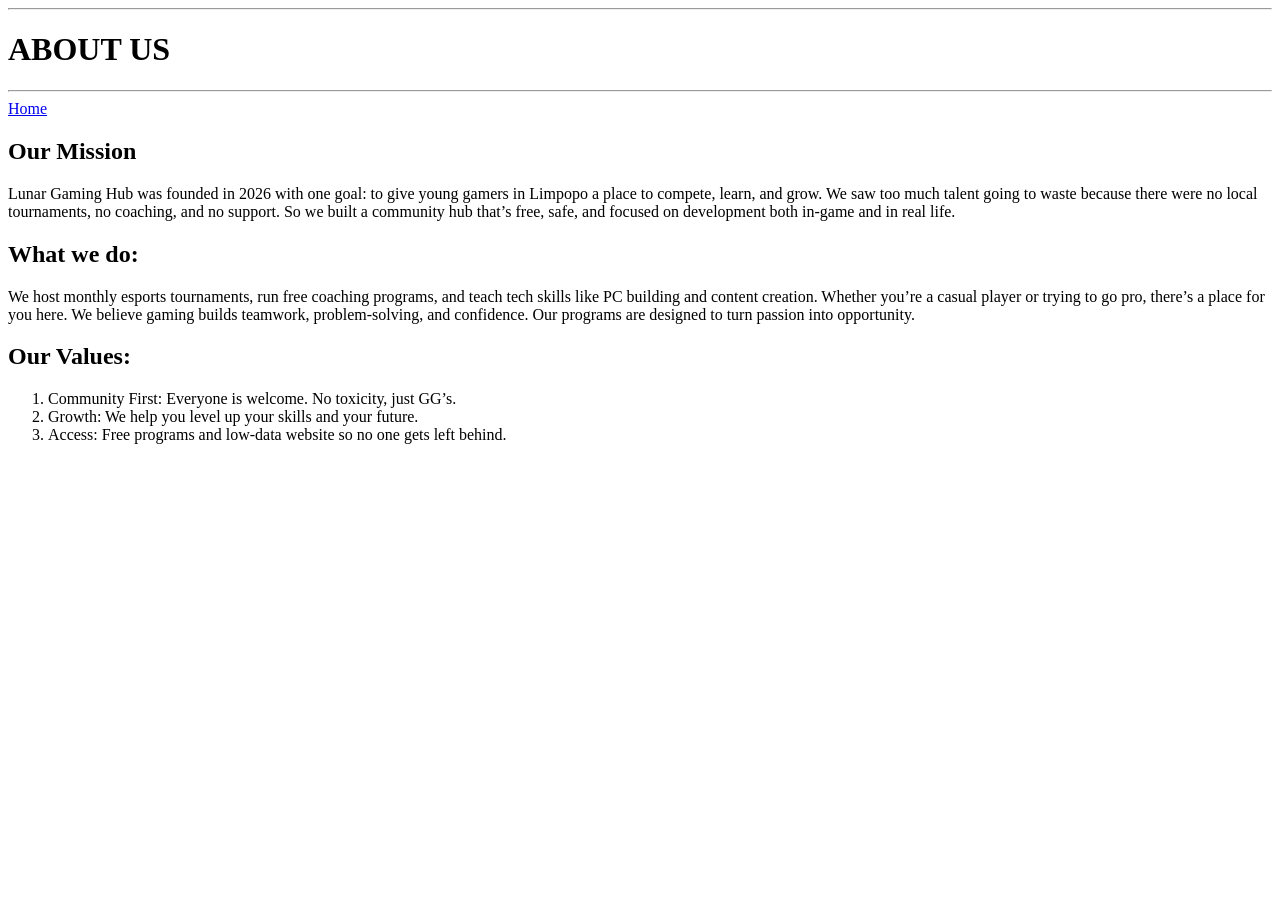
==== about.html @ e4ffea7c "first commit" ====
<!DOCTYPE html>
<html lang="en">
<head>
    <meta charset="UTF-8">
    <meta name="viewport" content="width=device-width, initial-scale=1.0">
    <title>Document</title>
</head>
<body>
    <hr>
    <h1>ABOUT US</h1>
    <hr>
    <nav>
         <a href="index.html">Home </a>
    </nav>
    <h2>Our Mission</h2>
    <P>
        Lunar Gaming Hub was founded in 2026 with one goal: 
        to give young gamers in Limpopo a place to compete, learn, and grow. 
        We saw too much talent going to waste because there were no local tournaments, 
        no coaching, and no support. So we built a community hub that’s free, safe, 
        and focused on development both in-game and in real life.
    </P>

    <h2>What we do:</h2>

    <p>
        We host monthly esports tournaments, run free coaching programs, 
        and teach tech skills like PC building and content creation.
        Whether you’re a casual player or trying to go pro, there’s a place for you here.
       We believe gaming builds teamwork, problem-solving, and confidence.
       Our programs are designed to turn passion into opportunity.
    </p>

    <h2>Our Values:</h2>
    <ol>
        <li>Community First: Everyone is welcome. No toxicity, just GG’s.</li>
        <li>Growth: We help you level up your skills and your future.</li>
        <li>Access: Free programs and low-data website so no one gets left behind.</li>
    </ol>
</body>
</html>
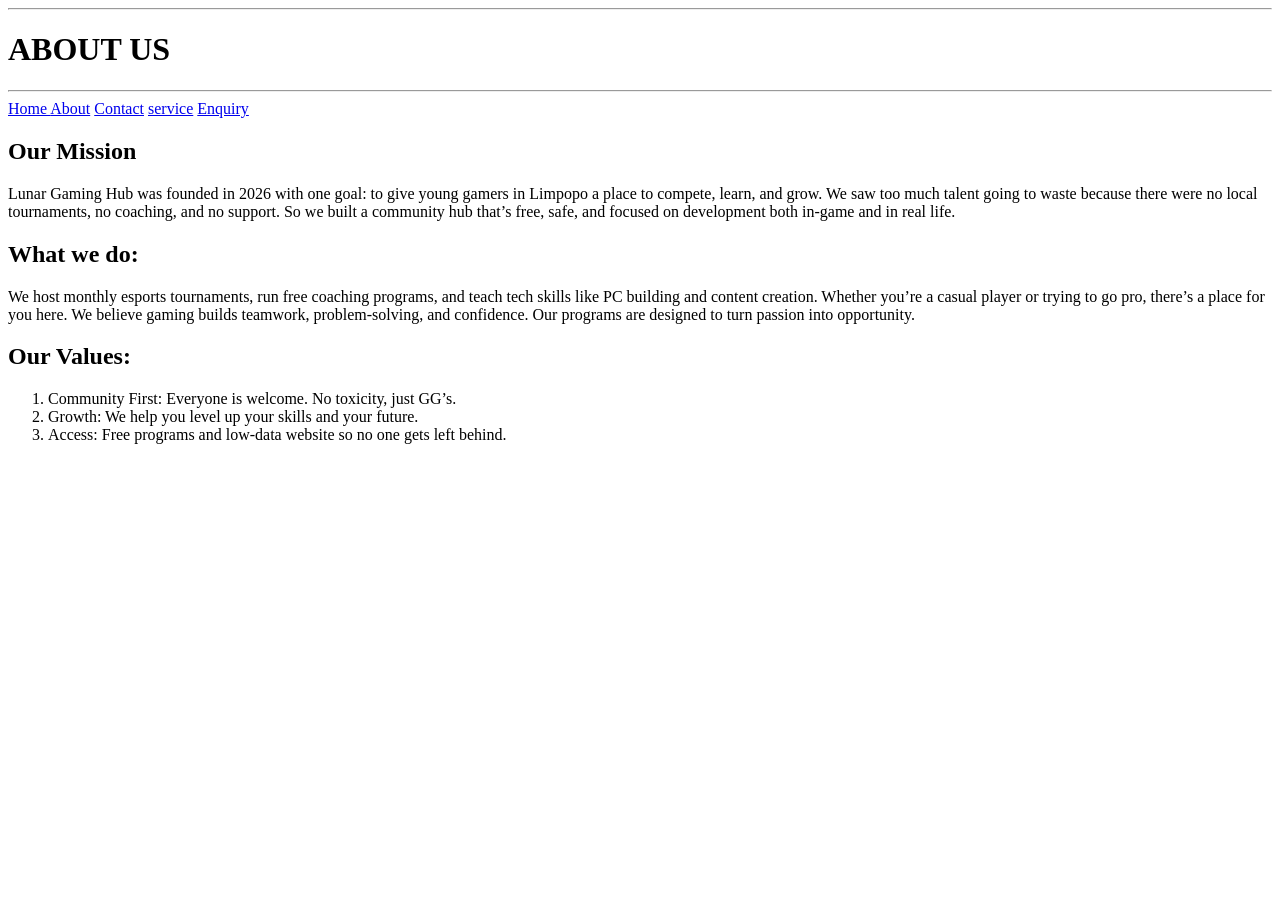
==== commit b97fbf6c: "edited navigation" ====
--- a/about.html
+++ b/about.html
@@ -10,8 +10,15 @@
     <h1>ABOUT US</h1>
     <hr>
     <nav>
-         <a href="index.html">Home </a>
+        <nav>
+        <a href="index.html">Home </a>
+        <a href="about.html">About</a>
+        <a href="contact.html">Contact</a>
+        <a href="service.html">service</a>
+        <a href="enquiry.html">Enquiry</a>
     </nav>
+
+   
     <h2>Our Mission</h2>
     <P>
         Lunar Gaming Hub was founded in 2026 with one goal: 
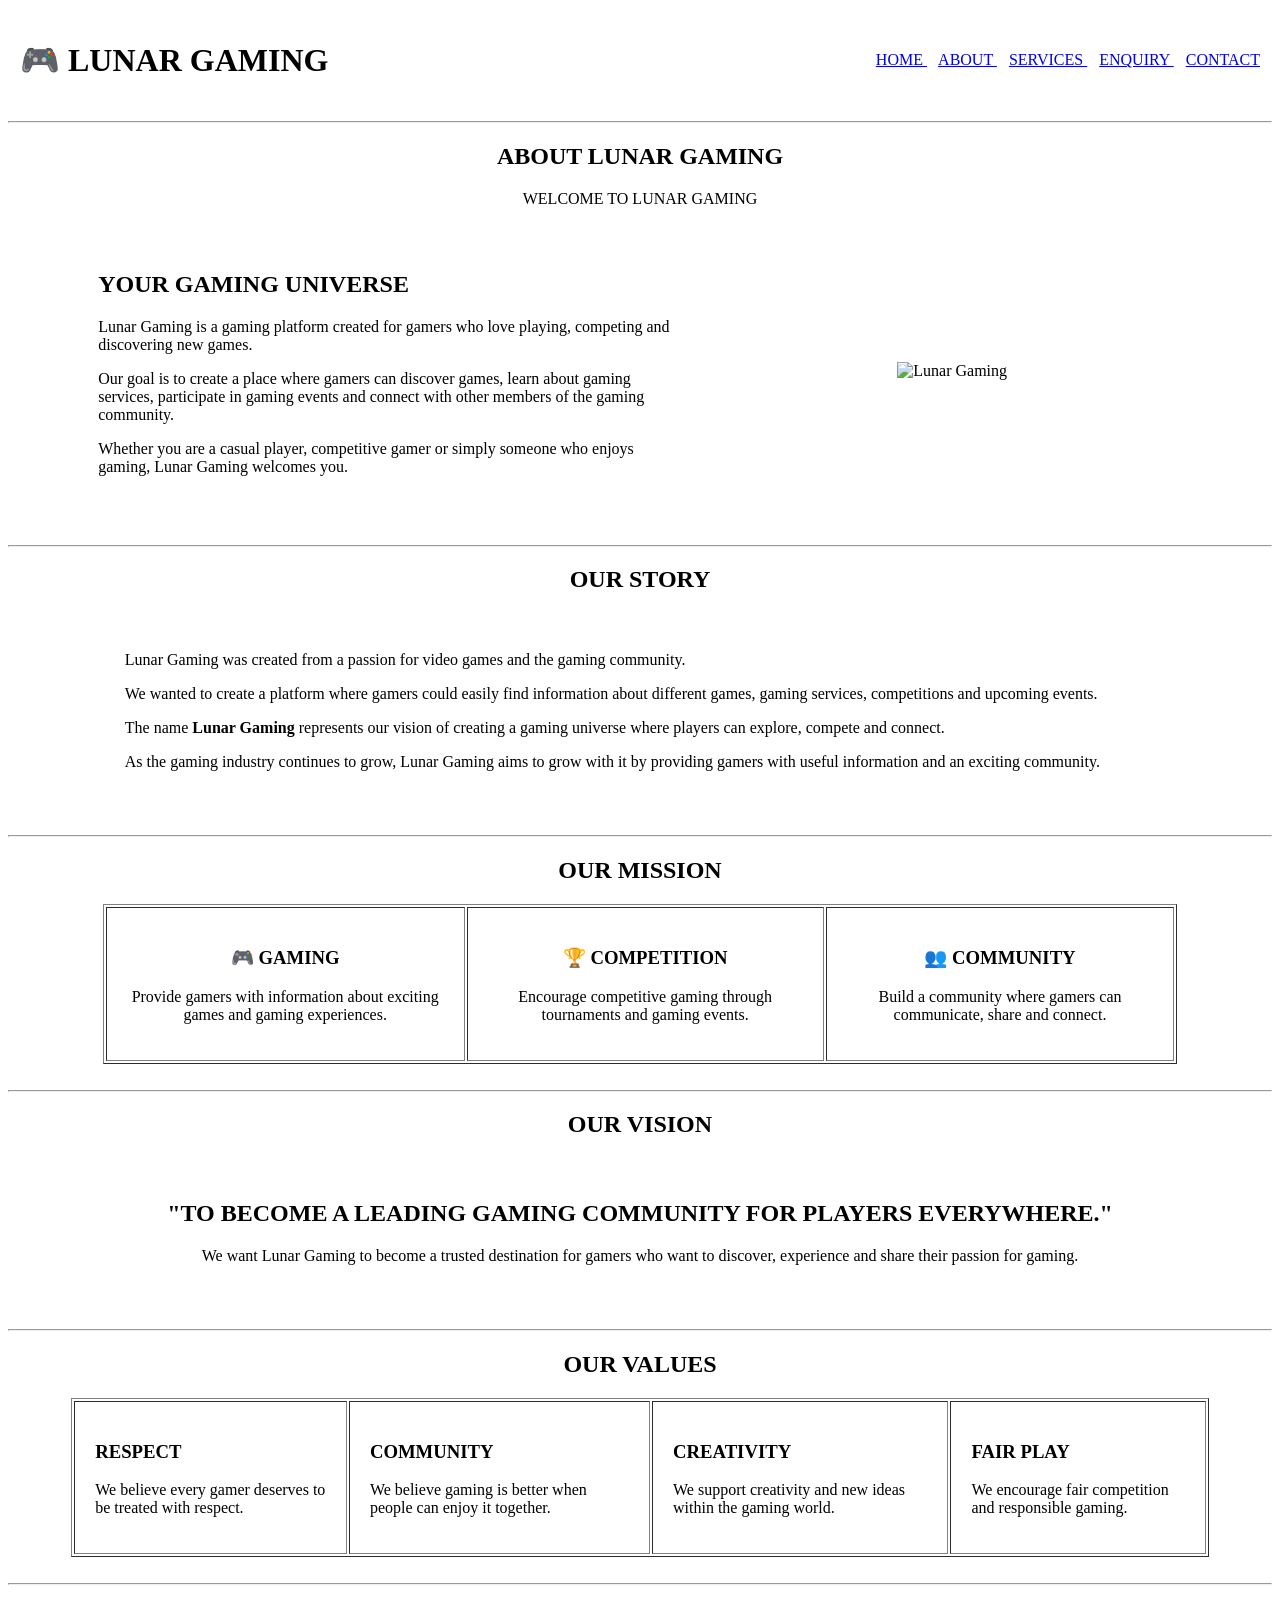
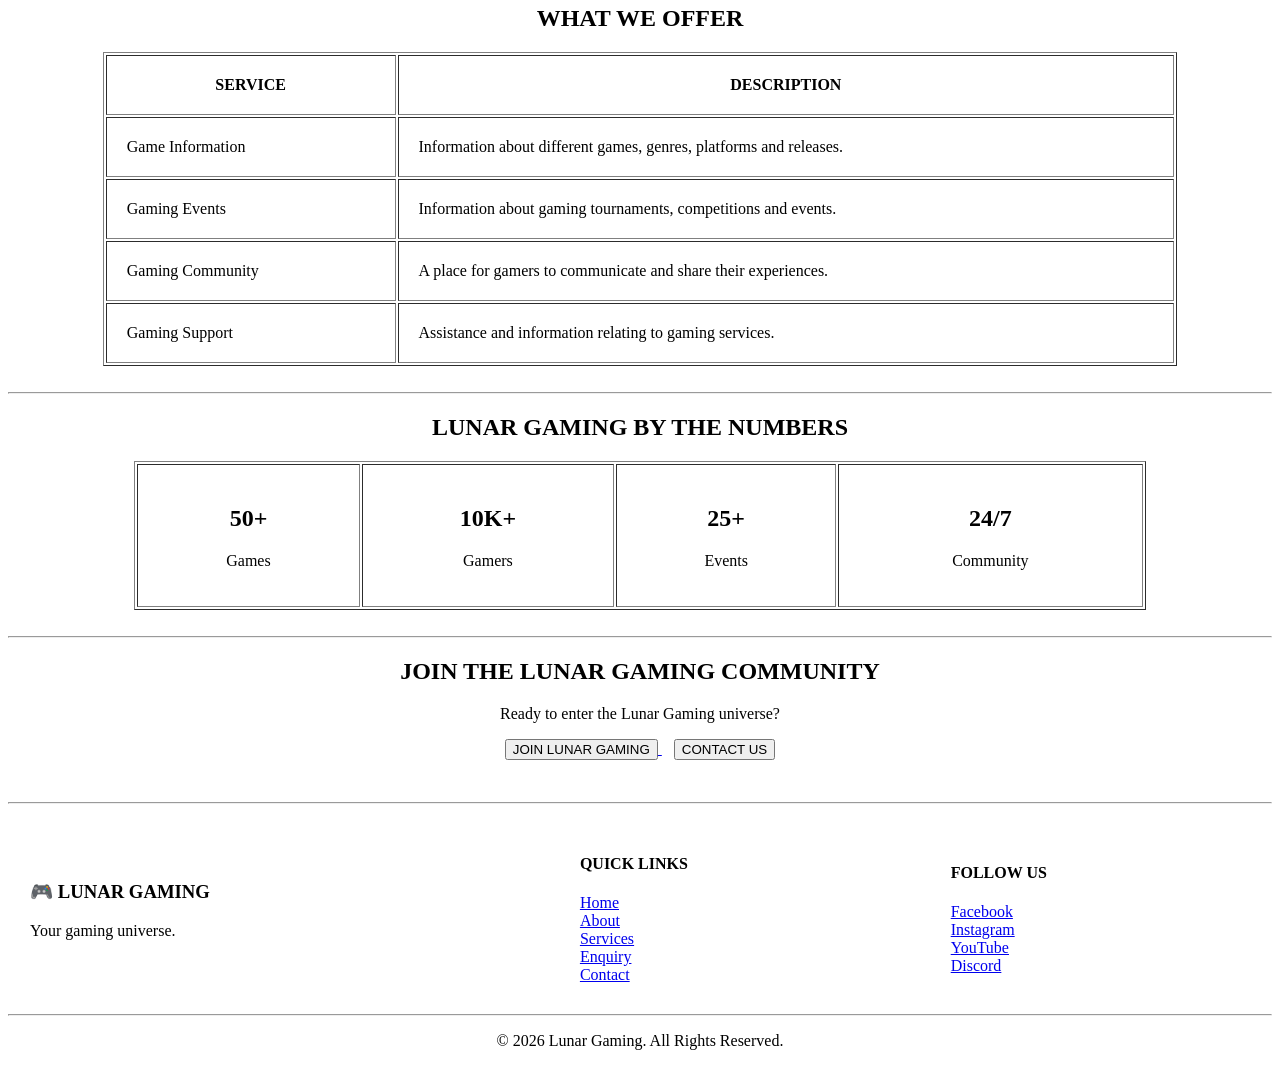
==== commit a661ac4f: "commit" ====
--- a/about.html
+++ b/about.html
@@ -1,48 +1,808 @@
 <!DOCTYPE html>
 <html lang="en">
+
 <head>
+
     <meta charset="UTF-8">
-    <meta name="viewport" content="width=device-width, initial-scale=1.0">
-    <title>Document</title>
+
+    <meta name="viewport"
+          content="width=device-width, initial-scale=1.0">
+
+    <title>Lunar Gaming | About Us</title>
+
 </head>
+
+
 <body>
+
+
+<!-- ================= HEADER ================= -->
+
+<header>
+
+    <table width="100%" cellpadding="10">
+
+        <tr>
+
+            <td width="30%">
+
+                <h1>
+                    🎮 LUNAR GAMING
+                </h1>
+
+            </td>
+
+
+            <td align="right">
+
+                <nav>
+
+                    <a href="index.html">
+                        HOME
+                    </a>
+
+                    &nbsp;&nbsp;
+
+                    <a href="about.html">
+                        ABOUT
+                    </a>
+
+                    &nbsp;&nbsp;
+
+                    <a href="services.html">
+                        SERVICES
+                    </a>
+
+                    &nbsp;&nbsp;
+
+                    <a href="enquiry.html">
+                        ENQUIRY
+                    </a>
+
+                    &nbsp;&nbsp;
+
+                    <a href="contact.html">
+                        CONTACT
+                    </a>
+
+                </nav>
+
+            </td>
+
+        </tr>
+
+    </table>
+
     <hr>
-    <h1>ABOUT US</h1>
+
+</header>
+
+
+
+<!-- ================= MAIN CONTENT ================= -->
+
+<main>
+
+
+    <!-- ================= INTRODUCTION ================= -->
+
+    <section>
+
+        <h2 align="center">
+            ABOUT LUNAR GAMING
+        </h2>
+
+        <p align="center">
+
+            WELCOME TO LUNAR GAMING
+
+        </p>
+
+
+        <table
+            width="90%"
+            align="center"
+            cellpadding="25">
+
+            <tr>
+
+                <td width="55%">
+
+                    <h2>
+                        YOUR GAMING UNIVERSE
+                    </h2>
+
+                    <p>
+
+                        Lunar Gaming is a gaming platform created
+                        for gamers who love playing, competing
+                        and discovering new games.
+
+                    </p>
+
+
+                    <p>
+
+                        Our goal is to create a place where gamers
+                        can discover games, learn about gaming
+                        services, participate in gaming events
+                        and connect with other members of the
+                        gaming community.
+
+                    </p>
+
+
+                    <p>
+
+                        Whether you are a casual player,
+                        competitive gamer or simply someone
+                        who enjoys gaming, Lunar Gaming
+                        welcomes you.
+
+                    </p>
+
+                </td>
+
+
+                <td width="45%" align="center">
+
+                    <img
+                        src="images/gaming-about.jpg"
+                        alt="Lunar Gaming"
+                        width="400"
+                        height="280">
+
+                </td>
+
+            </tr>
+
+        </table>
+
+    </section>
+
+
+    <br>
+
     <hr>
-    <nav>
-        <nav>
-        <a href="index.html">Home </a>
-        <a href="about.html">About</a>
-        <a href="contact.html">Contact</a>
-        <a href="service.html">service</a>
-        <a href="enquiry.html">Enquiry</a>
-    </nav>
-
-   
-    <h2>Our Mission</h2>
-    <P>
-        Lunar Gaming Hub was founded in 2026 with one goal: 
-        to give young gamers in Limpopo a place to compete, learn, and grow. 
-        We saw too much talent going to waste because there were no local tournaments, 
-        no coaching, and no support. So we built a community hub that’s free, safe, 
-        and focused on development both in-game and in real life.
-    </P>
-
-    <h2>What we do:</h2>
-
-    <p>
-        We host monthly esports tournaments, run free coaching programs, 
-        and teach tech skills like PC building and content creation.
-        Whether you’re a casual player or trying to go pro, there’s a place for you here.
-       We believe gaming builds teamwork, problem-solving, and confidence.
-       Our programs are designed to turn passion into opportunity.
+
+
+    <!-- ================= OUR STORY ================= -->
+
+    <section>
+
+        <h2 align="center">
+            OUR STORY
+        </h2>
+
+
+        <table
+            width="85%"
+            align="center"
+            cellpadding="20">
+
+            <tr>
+
+                <td>
+
+                    <p>
+
+                        Lunar Gaming was created from a passion
+                        for video games and the gaming community.
+
+                    </p>
+
+
+                    <p>
+
+                        We wanted to create a platform where
+                        gamers could easily find information
+                        about different games, gaming services,
+                        competitions and upcoming events.
+
+                    </p>
+
+
+                    <p>
+
+                        The name <strong>Lunar Gaming</strong>
+                        represents our vision of creating a
+                        gaming universe where players can explore,
+                        compete and connect.
+
+                    </p>
+
+
+                    <p>
+
+                        As the gaming industry continues to grow,
+                        Lunar Gaming aims to grow with it by
+                        providing gamers with useful information
+                        and an exciting community.
+
+                    </p>
+
+                </td>
+
+            </tr>
+
+        </table>
+
+    </section>
+
+
+    <br>
+
+    <hr>
+
+
+    <!-- ================= OUR MISSION ================= -->
+
+    <section>
+
+        <h2 align="center">
+            OUR MISSION
+        </h2>
+
+
+        <table
+            width="85%"
+            align="center"
+            border="1"
+            cellpadding="20">
+
+            <tr>
+
+                <td align="center">
+
+                    <h3>
+                        🎮 GAMING
+                    </h3>
+
+                    <p>
+
+                        Provide gamers with information
+                        about exciting games and gaming
+                        experiences.
+
+                    </p>
+
+                </td>
+
+
+                <td align="center">
+
+                    <h3>
+                        🏆 COMPETITION
+                    </h3>
+
+                    <p>
+
+                        Encourage competitive gaming through
+                        tournaments and gaming events.
+
+                    </p>
+
+                </td>
+
+
+                <td align="center">
+
+                    <h3>
+                        👥 COMMUNITY
+                    </h3>
+
+                    <p>
+
+                        Build a community where gamers can
+                        communicate, share and connect.
+
+                    </p>
+
+                </td>
+
+            </tr>
+
+        </table>
+
+    </section>
+
+
+    <br>
+
+    <hr>
+
+
+    <!-- ================= OUR VISION ================= -->
+
+    <section>
+
+        <h2 align="center">
+            OUR VISION
+        </h2>
+
+
+        <table
+            width="80%"
+            align="center"
+            cellpadding="20">
+
+            <tr>
+
+                <td align="center">
+
+                    <h2>
+                        "TO BECOME A LEADING GAMING
+                        COMMUNITY FOR PLAYERS EVERYWHERE."
+                    </h2>
+
+                    <p>
+
+                        We want Lunar Gaming to become a
+                        trusted destination for gamers who
+                        want to discover, experience and
+                        share their passion for gaming.
+
+                    </p>
+
+                </td>
+
+            </tr>
+
+        </table>
+
+    </section>
+
+
+    <br>
+
+    <hr>
+
+
+    <!-- ================= OUR VALUES ================= -->
+
+    <section>
+
+        <h2 align="center">
+            OUR VALUES
+        </h2>
+
+
+        <table
+            width="90%"
+            align="center"
+            border="1"
+            cellpadding="20">
+
+            <tr>
+
+
+                <td>
+
+                    <h3>
+                        RESPECT
+                    </h3>
+
+                    <p>
+
+                        We believe every gamer deserves
+                        to be treated with respect.
+
+                    </p>
+
+                </td>
+
+
+                <td>
+
+                    <h3>
+                        COMMUNITY
+                    </h3>
+
+                    <p>
+
+                        We believe gaming is better when
+                        people can enjoy it together.
+
+                    </p>
+
+                </td>
+
+
+                <td>
+
+                    <h3>
+                        CREATIVITY
+                    </h3>
+
+                    <p>
+
+                        We support creativity and new
+                        ideas within the gaming world.
+
+                    </p>
+
+                </td>
+
+
+                <td>
+
+                    <h3>
+                        FAIR PLAY
+                    </h3>
+
+                    <p>
+
+                        We encourage fair competition
+                        and responsible gaming.
+
+                    </p>
+
+                </td>
+
+
+            </tr>
+
+        </table>
+
+    </section>
+
+
+    <br>
+
+    <hr>
+
+
+    <!-- ================= WHAT WE OFFER ================= -->
+
+    <section>
+
+        <h2 align="center">
+            WHAT WE OFFER
+        </h2>
+
+
+        <table
+            width="85%"
+            align="center"
+            border="1"
+            cellpadding="20">
+
+            <tr>
+
+                <th>
+                    SERVICE
+                </th>
+
+                <th>
+                    DESCRIPTION
+                </th>
+
+            </tr>
+
+
+            <tr>
+
+                <td>
+                    Game Information
+                </td>
+
+                <td>
+
+                    Information about different games,
+                    genres, platforms and releases.
+
+                </td>
+
+            </tr>
+
+
+            <tr>
+
+                <td>
+                    Gaming Events
+                </td>
+
+                <td>
+
+                    Information about gaming tournaments,
+                    competitions and events.
+
+                </td>
+
+            </tr>
+
+
+            <tr>
+
+                <td>
+                    Gaming Community
+                </td>
+
+                <td>
+
+                    A place for gamers to communicate
+                    and share their experiences.
+
+                </td>
+
+            </tr>
+
+
+            <tr>
+
+                <td>
+                    Gaming Support
+                </td>
+
+                <td>
+
+                    Assistance and information relating
+                    to gaming services.
+
+                </td>
+
+            </tr>
+
+        </table>
+
+    </section>
+
+
+    <br>
+
+    <hr>
+
+
+    <!-- ================= GAMING STATISTICS ================= -->
+
+    <section>
+
+        <h2 align="center">
+            LUNAR GAMING BY THE NUMBERS
+        </h2>
+
+
+        <table
+            width="80%"
+            align="center"
+            border="1"
+            cellpadding="20">
+
+            <tr align="center">
+
+                <td>
+
+                    <h2>
+                        50+
+                    </h2>
+
+                    <p>
+                        Games
+                    </p>
+
+                </td>
+
+
+                <td>
+
+                    <h2>
+                        10K+
+                    </h2>
+
+                    <p>
+                        Gamers
+                    </p>
+
+                </td>
+
+
+                <td>
+
+                    <h2>
+                        25+
+                    </h2>
+
+                    <p>
+                        Events
+                    </p>
+
+                </td>
+
+
+                <td>
+
+                    <h2>
+                        24/7
+                    </h2>
+
+                    <p>
+                        Community
+                    </p>
+
+                </td>
+
+            </tr>
+
+        </table>
+
+    </section>
+
+
+    <br>
+
+    <hr>
+
+
+    <!-- ================= JOIN US ================= -->
+
+    <section>
+
+        <h2 align="center">
+            JOIN THE LUNAR GAMING COMMUNITY
+        </h2>
+
+
+        <p align="center">
+
+            Ready to enter the Lunar Gaming universe?
+
+        </p>
+
+
+        <p align="center">
+
+            <a href="enquiry.html">
+
+                <button>
+                    JOIN LUNAR GAMING
+                </button>
+
+            </a>
+
+            &nbsp;&nbsp;
+
+
+            <a href="contact.html">
+
+                <button>
+                    CONTACT US
+                </button>
+
+            </a>
+
+        </p>
+
+    </section>
+
+
+</main>
+
+
+
+<!-- ================= FOOTER ================= -->
+
+<br>
+
+<hr>
+
+
+<footer>
+
+    <table
+        width="100%"
+        cellpadding="20">
+
+        <tr>
+
+
+            <td>
+
+                <h3>
+                    🎮 LUNAR GAMING
+                </h3>
+
+                <p>
+                    Your gaming universe.
+                </p>
+
+            </td>
+
+
+            <td>
+
+                <h4>
+                    QUICK LINKS
+                </h4>
+
+
+                <a href="index.html">
+                    Home
+                </a>
+
+                <br>
+
+
+                <a href="about.html">
+                    About
+                </a>
+
+                <br>
+
+
+                <a href="services.html">
+                    Services
+                </a>
+
+                <br>
+
+
+                <a href="enquiry.html">
+                    Enquiry
+                </a>
+
+                <br>
+
+
+                <a href="contact.html">
+                    Contact
+                </a>
+
+            </td>
+
+
+            <td>
+
+                <h4>
+                    FOLLOW US
+                </h4>
+
+
+                <a href="#">
+                    Facebook
+                </a>
+
+                <br>
+
+
+                <a href="#">
+                    Instagram
+                </a>
+
+                <br>
+
+
+                <a href="#">
+                    YouTube
+                </a>
+
+                <br>
+
+
+                <a href="#">
+                    Discord
+                </a>
+
+            </td>
+
+
+        </tr>
+
+    </table>
+
+
+    <hr>
+
+
+    <p align="center">
+
+        &copy; 2026 Lunar Gaming.
+        All Rights Reserved.
+
     </p>
 
-    <h2>Our Values:</h2>
-    <ol>
-        <li>Community First: Everyone is welcome. No toxicity, just GG’s.</li>
-        <li>Growth: We help you level up your skills and your future.</li>
-        <li>Access: Free programs and low-data website so no one gets left behind.</li>
-    </ol>
+</footer>
+
+
 </body>
+
 </html>
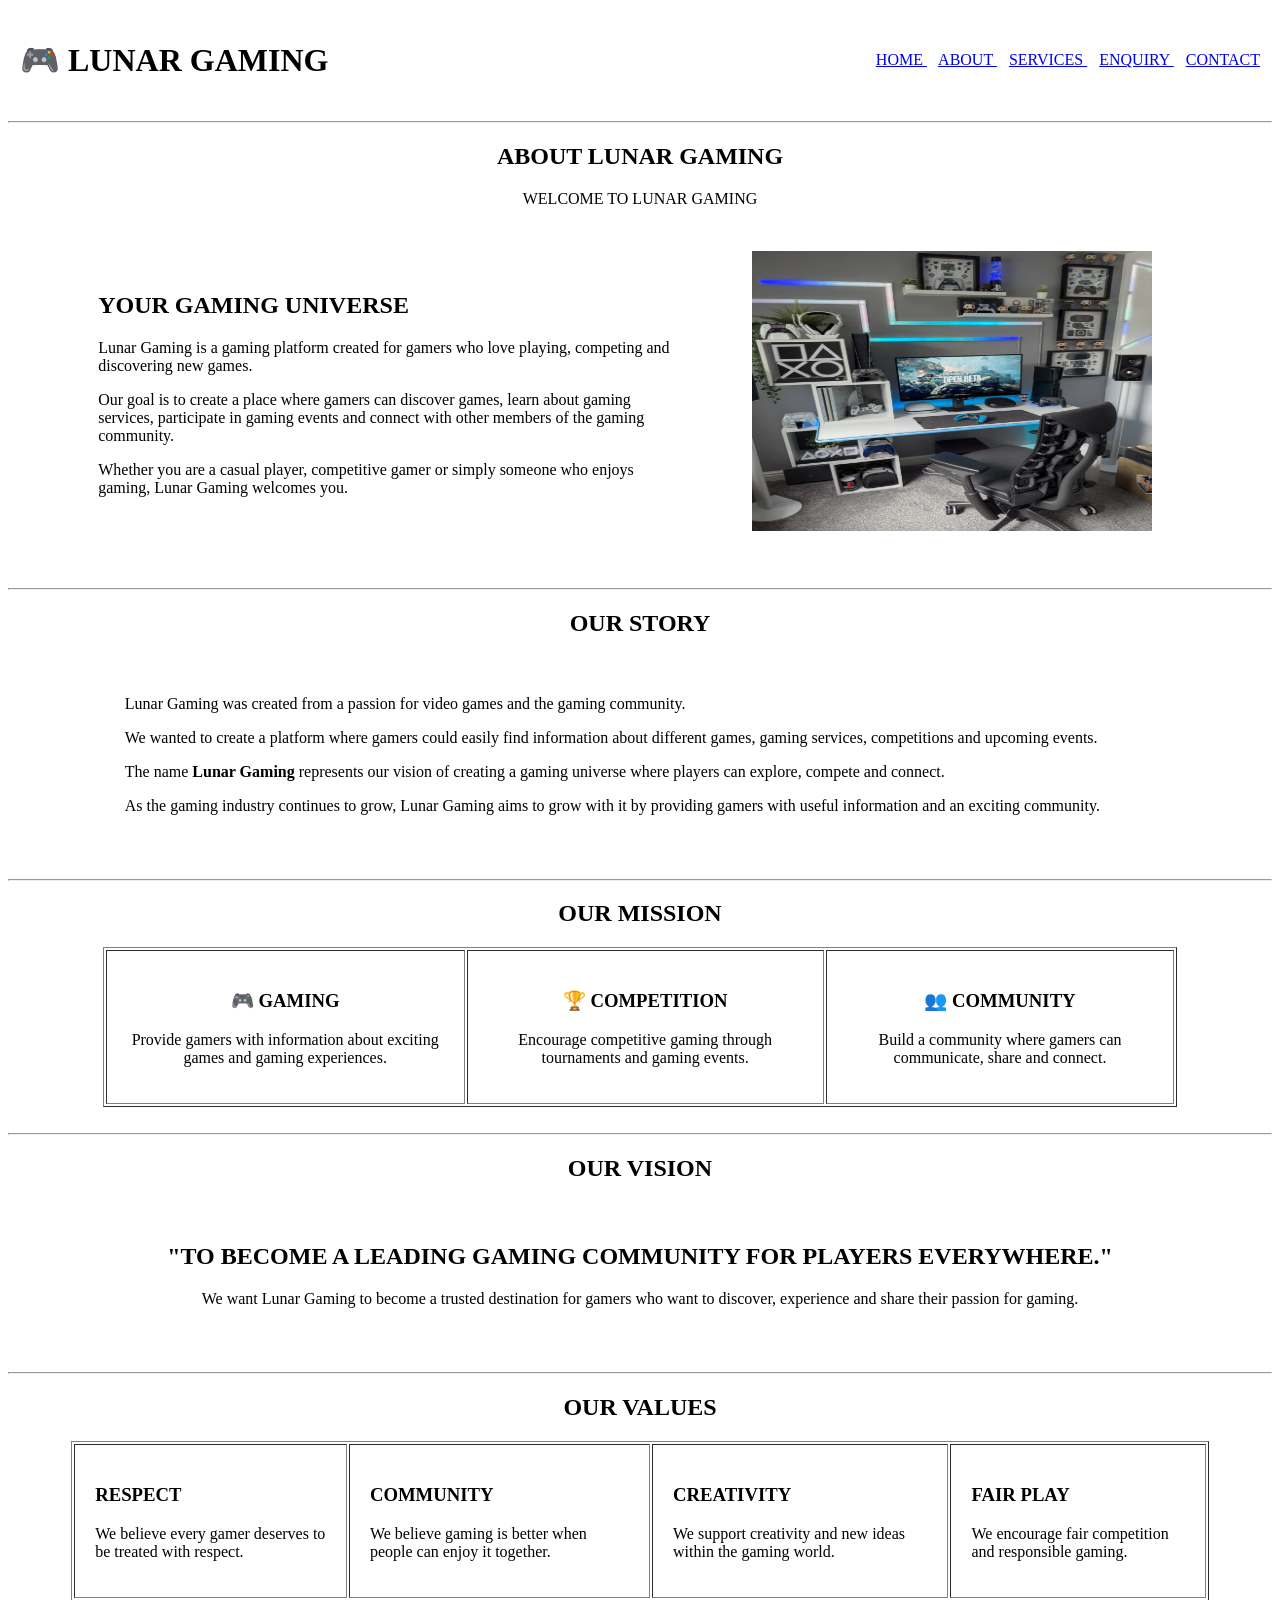
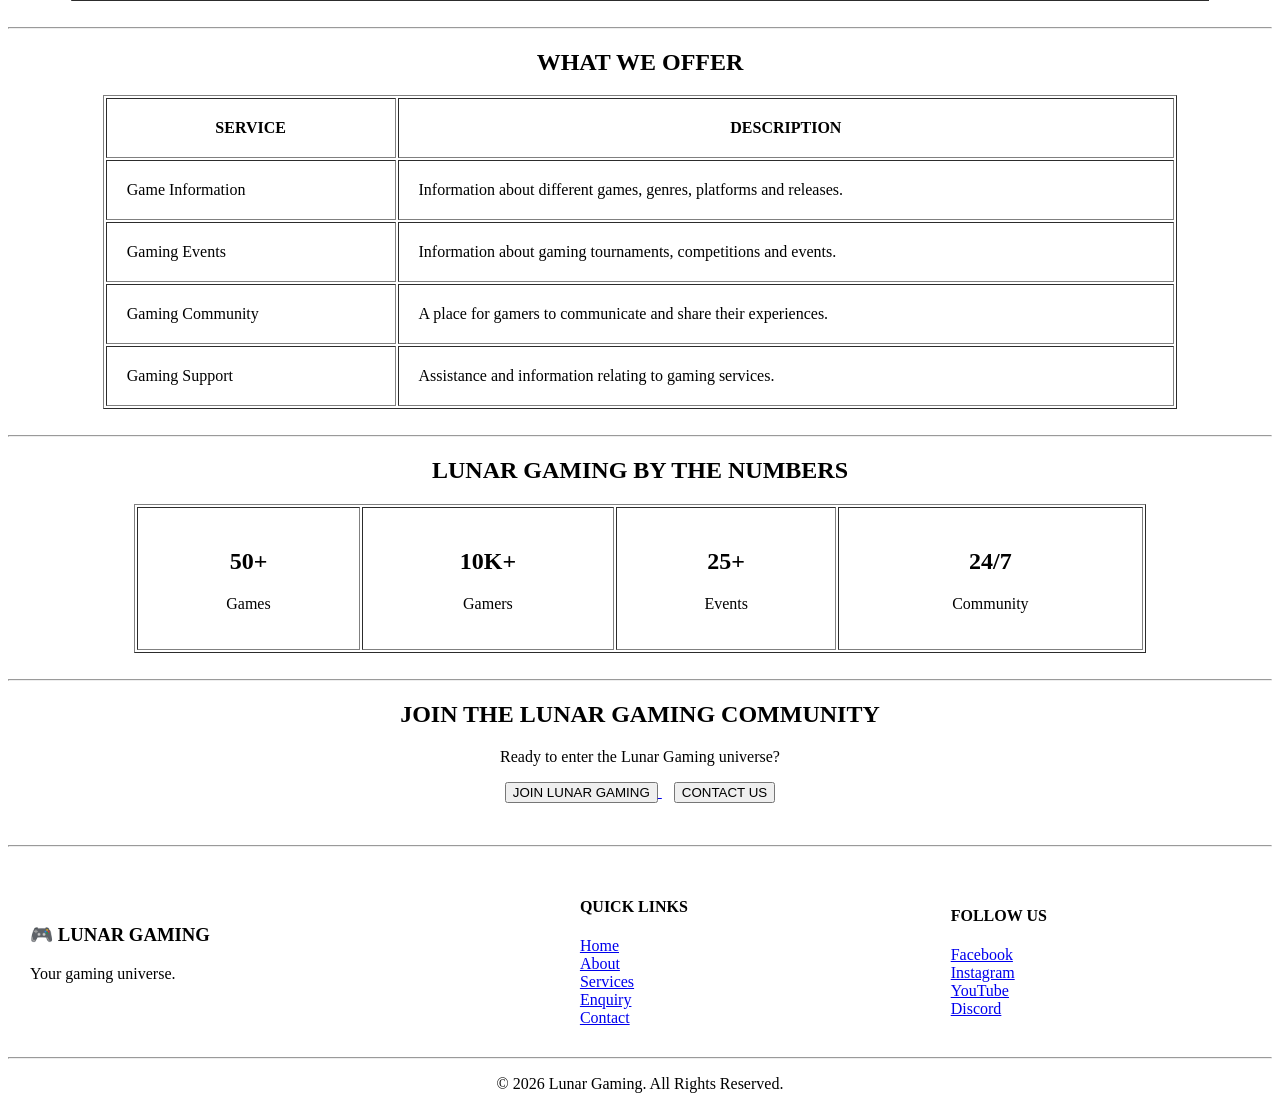
==== commit 7aa82878: "commit" ====
--- a/about.html
+++ b/about.html
@@ -147,7 +147,7 @@
                 <td width="45%" align="center">
 
                     <img
-                        src="images/gaming-about.jpg"
+                        src="images/gamin-setup-ideas_ralexanderr-821x1024.webp"
                         alt="Lunar Gaming"
                         width="400"
                         height="280">
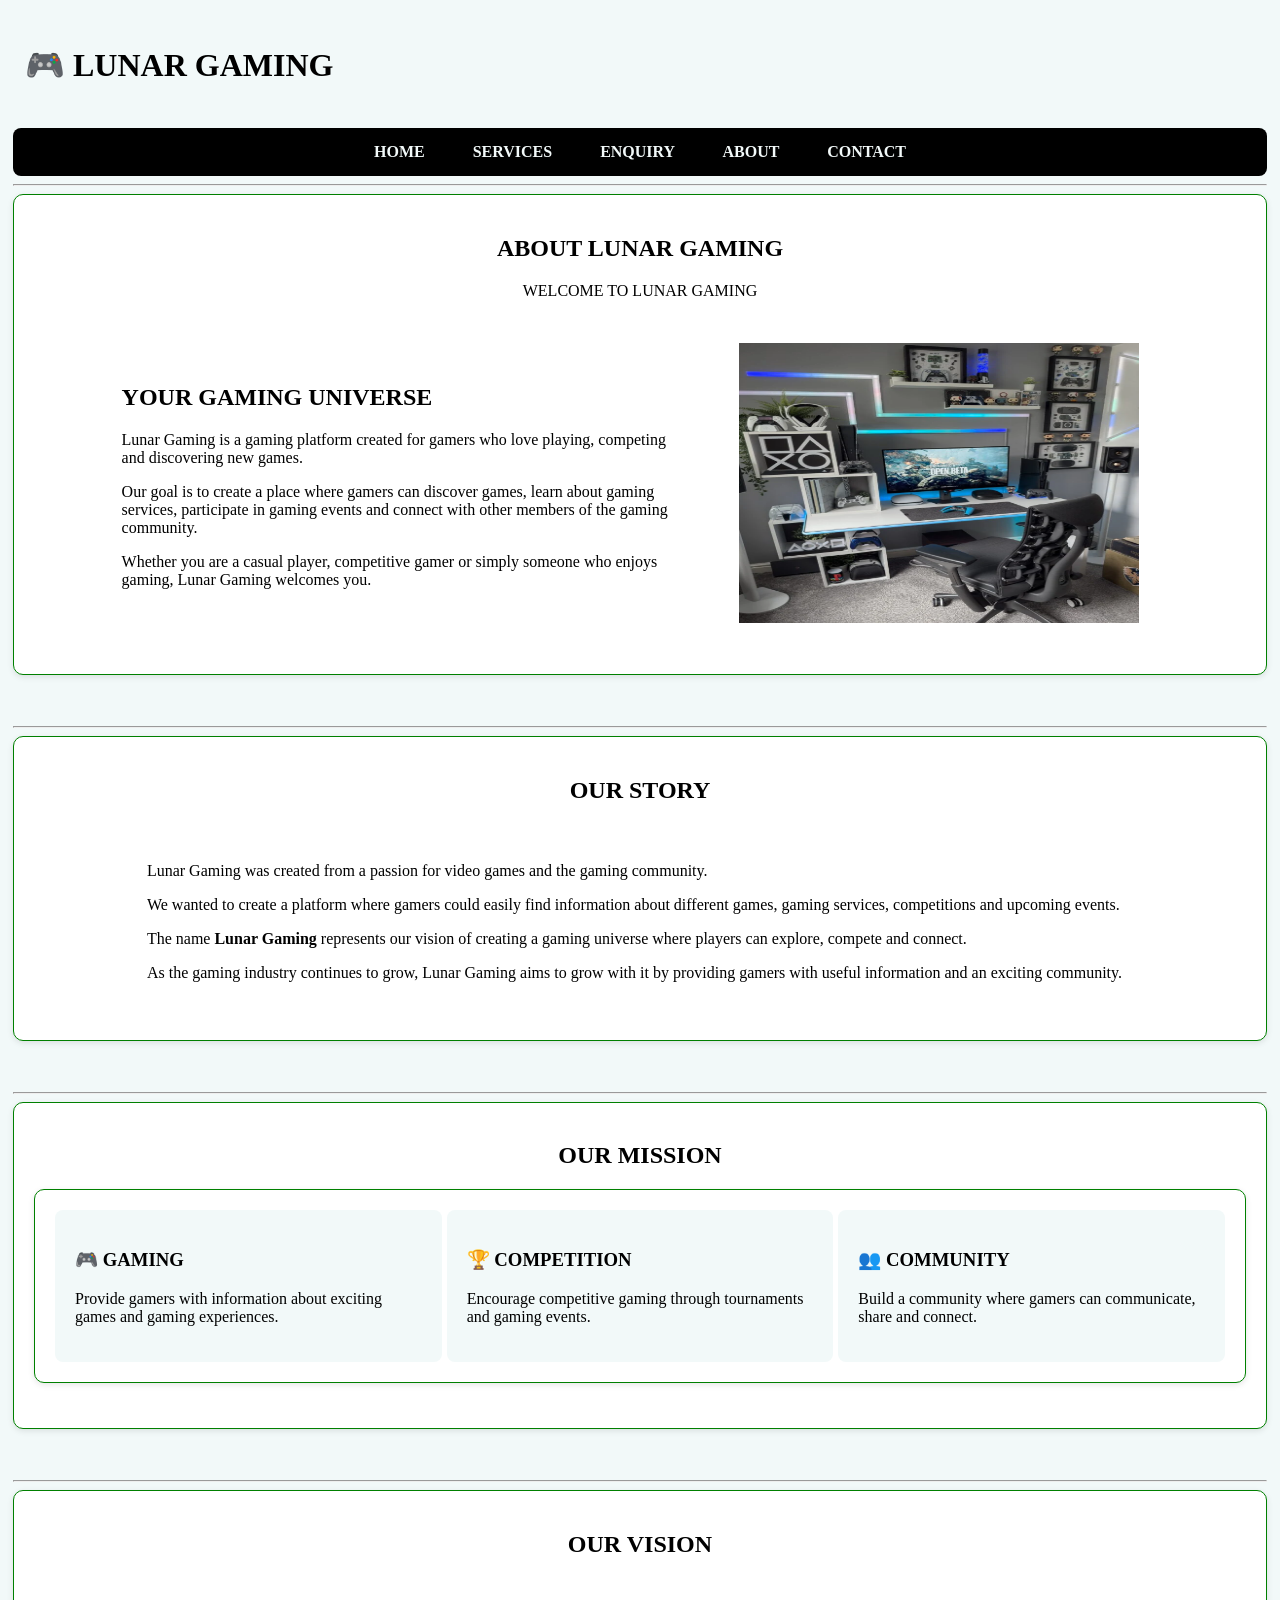
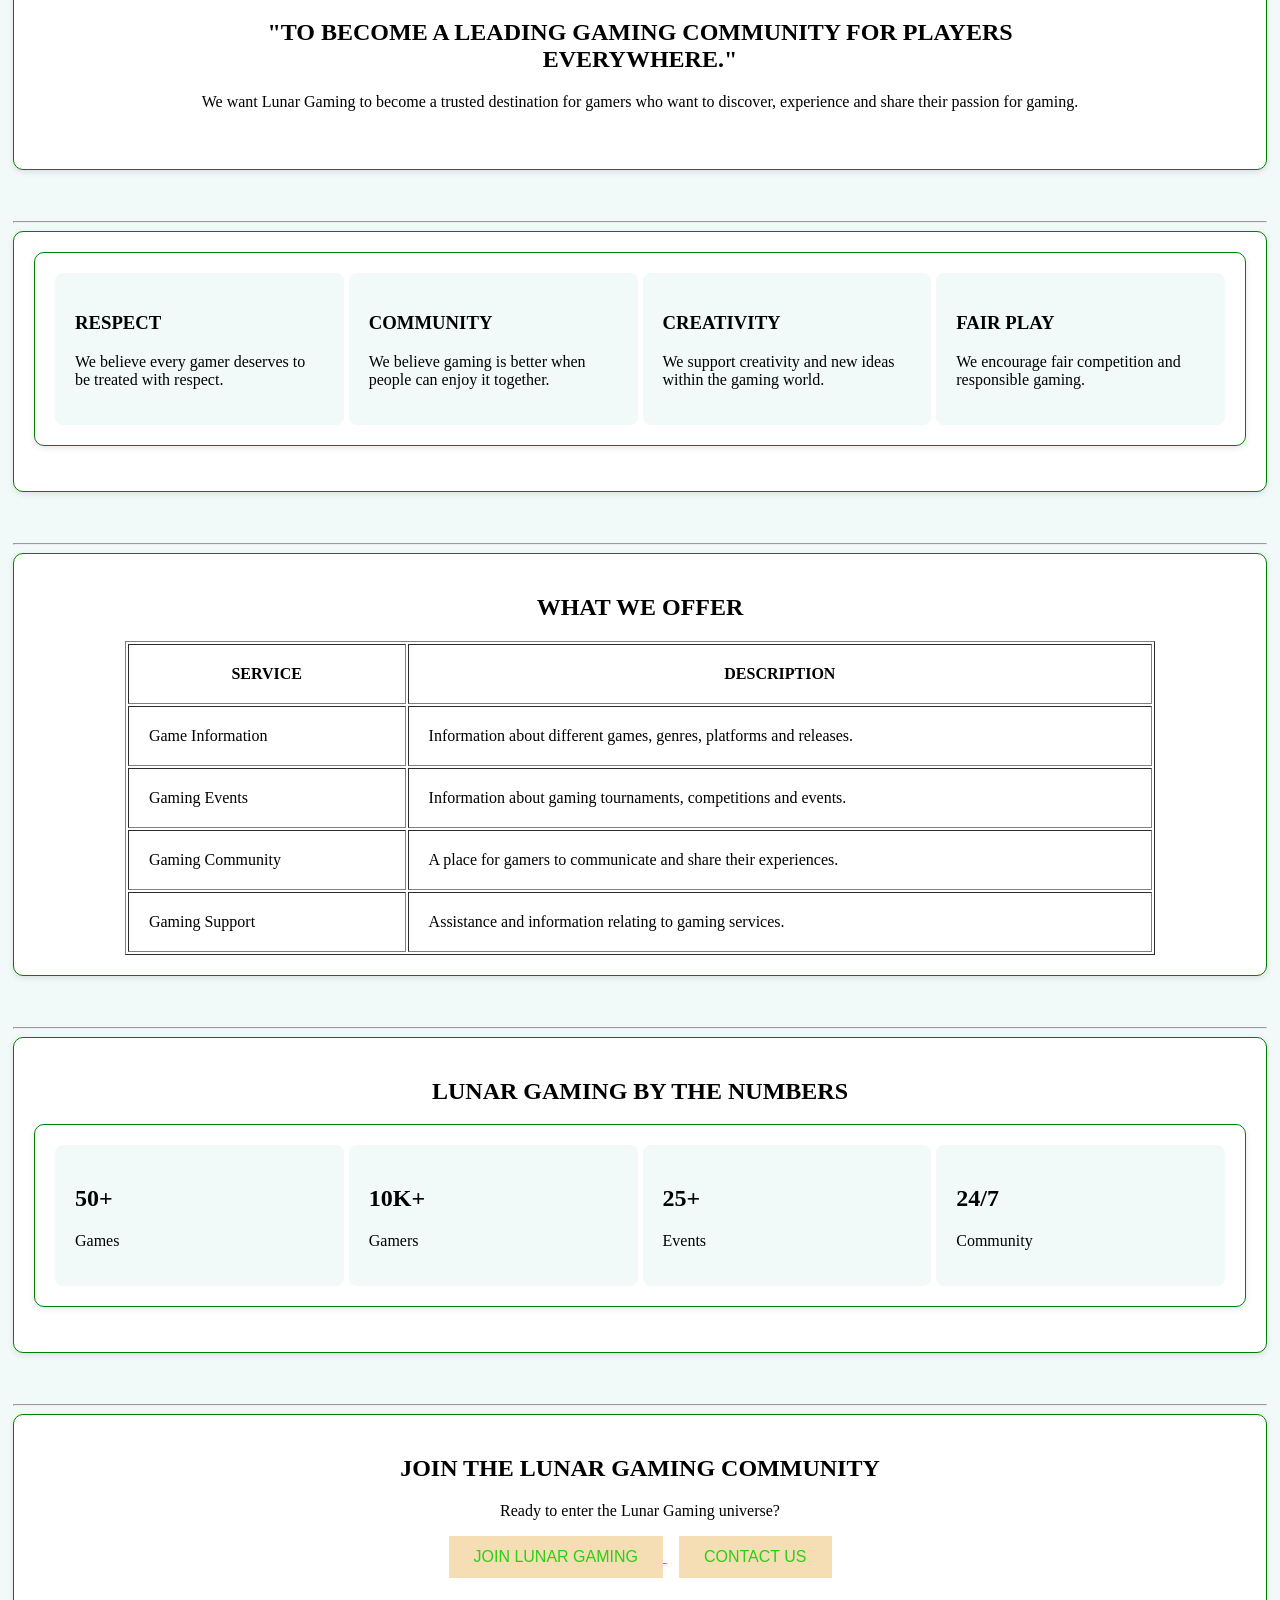
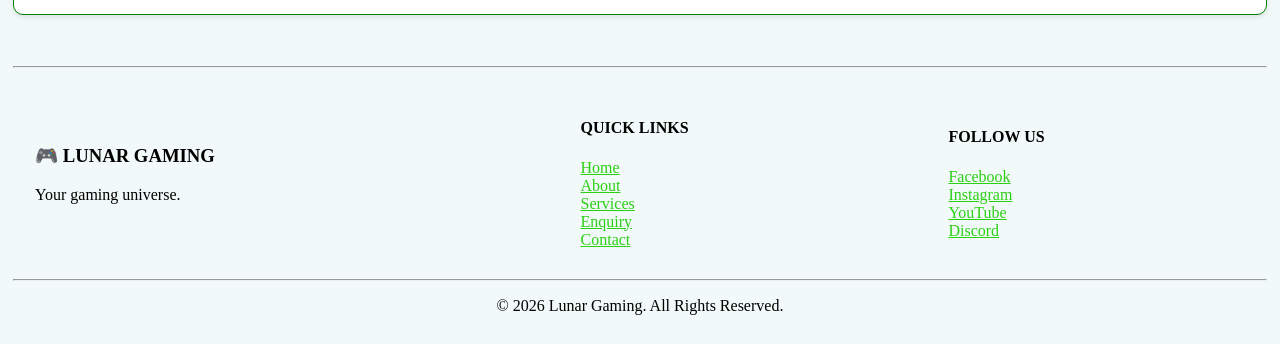
==== commit b348fd7f: "CSS used and changed" ====
--- a/about.html
+++ b/about.html
@@ -9,6 +9,11 @@
           content="width=device-width, initial-scale=1.0">
 
     <title>Lunar Gaming | About Us</title>
+
+    <!--Links this HTML page to ecxternal CSS stylesheet-->
+    <link rel="stylesheet
+    
+    " href="css/style.css">
 
 </head>
 
@@ -31,53 +36,39 @@
                 </h1>
 
             </td>
-
-
-            <td align="right">
-
-                <nav>
+      </tr>
+
+    </table>
+
+    
+
+</header>
+  <nav>
 
                     <a href="index.html">
                         HOME
-                    </a>
-
-                    &nbsp;&nbsp;
+                    </a> &nbsp;&nbsp;
+
+                    <a href="services.html">
+                        SERVICES
+                    </a> &nbsp;&nbsp; 
+
+                    <a href="enquiry.html">
+                        ENQUIRY
+                    </a> &nbsp;&nbsp;
+
 
                     <a href="about.html">
                         ABOUT
-                    </a>
-
-                    &nbsp;&nbsp;
-
-                    <a href="services.html">
-                        SERVICES
-                    </a>
-
-                    &nbsp;&nbsp;
-
-                    <a href="enquiry.html">
-                        ENQUIRY
-                    </a>
-
-                    &nbsp;&nbsp;
-
-                    <a href="contact.html">
+                    </a> &nbsp;&nbsp;
+
+                 <a href="contact.html">
                         CONTACT
                     </a>
 
                 </nav>
 
-            </td>
-
-        </tr>
-
-    </table>
-
-    <hr>
-
-</header>
-
-
+ <hr>
 
 <!-- ================= MAIN CONTENT ================= -->
 
@@ -243,6 +234,198 @@
             OUR MISSION
         </h2>
 
+        <section  class="threeway-grid">   
+            
+            <div class="mission-card">
+
+                <h3>
+                    🎮 GAMING
+                </h3>
+
+                <p>
+
+                    Provide gamers with information
+                    about exciting games and gaming
+                    experiences.
+
+                </p>
+
+            </div>
+
+
+            <div class="mission-card">
+
+                <h3>
+                    🏆 COMPETITION
+                </h3>
+
+                <p>
+
+                    Encourage competitive gaming through
+                    tournaments and gaming events.
+
+                </p>
+
+         </div>
+
+
+            <div class="mission-card">
+
+                <h3>
+                    👥 COMMUNITY
+                </h3>
+
+                <p>
+
+                    Build a community where gamers can
+                    communicate, share and connect.
+
+                </p>
+
+             </div>
+
+    
+
+    
+
+        </section>
+
+
+    </section>
+
+
+    <br>
+
+    <hr>
+
+
+    <!-- ================= OUR VISION ================= -->
+
+    <section>
+
+        <h2 align="center">
+            OUR VISION
+        </h2>
+
+
+        <table
+            width="80%"
+            align="center"
+            cellpadding="20">
+
+            <tr>
+
+                <td align="center">
+
+                    <h2>
+                        "TO BECOME A LEADING GAMING
+                        COMMUNITY FOR PLAYERS EVERYWHERE."
+                    </h2>
+
+                    <p>
+
+                        We want Lunar Gaming to become a
+                        trusted destination for gamers who
+                        want to discover, experience and
+                        share their passion for gaming.
+
+                    </p>
+
+                </td>
+
+            </tr>
+
+        </table>
+
+    </section>
+
+
+    <br>
+
+    <hr>
+
+
+    <!-- ================= OUR VALUES ================= -->
+
+    <section>
+         <section  class="fourway-grid">
+
+         <div class="mission-card"> 
+           
+                    <h3>
+                        RESPECT
+                    </h3>
+
+                    <p>
+
+                        We believe every gamer deserves
+                        to be treated with respect.
+
+                    </p>
+                    </div>
+
+        <div class="mission-card"> 
+
+
+                    <h3>
+                        COMMUNITY
+                    </h3>
+
+                    <p>
+
+                        We believe gaming is better when
+                        people can enjoy it together.
+
+                    </p>
+                    </div>
+
+                
+        <div class="mission-card"> 
+        
+
+                    <h3>
+                        CREATIVITY
+                    </h3>
+
+                    <p>
+
+                        We support creativity and new
+                        ideas within the gaming world.
+
+                    </p>
+                    </div>
+
+        <div class="mission-card"> 
+                
+                    <h3>
+                        FAIR PLAY
+                    </h3>
+
+                    <p>
+
+                        We encourage fair competition
+                        and responsible gaming.
+
+                    </p>
+                    </div>
+
+    </section>
+    </section>
+
+
+    <br>
+
+    <hr>
+
+
+    <!-- ================= WHAT WE OFFER ================= -->
+
+    <section>
+
+        <h2 align="center">
+            WHAT WE OFFER
+        </h2>
+
 
         <table
             width="85%"
@@ -252,223 +435,6 @@
 
             <tr>
 
-                <td align="center">
-
-                    <h3>
-                        🎮 GAMING
-                    </h3>
-
-                    <p>
-
-                        Provide gamers with information
-                        about exciting games and gaming
-                        experiences.
-
-                    </p>
-
-                </td>
-
-
-                <td align="center">
-
-                    <h3>
-                        🏆 COMPETITION
-                    </h3>
-
-                    <p>
-
-                        Encourage competitive gaming through
-                        tournaments and gaming events.
-
-                    </p>
-
-                </td>
-
-
-                <td align="center">
-
-                    <h3>
-                        👥 COMMUNITY
-                    </h3>
-
-                    <p>
-
-                        Build a community where gamers can
-                        communicate, share and connect.
-
-                    </p>
-
-                </td>
-
-            </tr>
-
-        </table>
-
-    </section>
-
-
-    <br>
-
-    <hr>
-
-
-    <!-- ================= OUR VISION ================= -->
-
-    <section>
-
-        <h2 align="center">
-            OUR VISION
-        </h2>
-
-
-        <table
-            width="80%"
-            align="center"
-            cellpadding="20">
-
-            <tr>
-
-                <td align="center">
-
-                    <h2>
-                        "TO BECOME A LEADING GAMING
-                        COMMUNITY FOR PLAYERS EVERYWHERE."
-                    </h2>
-
-                    <p>
-
-                        We want Lunar Gaming to become a
-                        trusted destination for gamers who
-                        want to discover, experience and
-                        share their passion for gaming.
-
-                    </p>
-
-                </td>
-
-            </tr>
-
-        </table>
-
-    </section>
-
-
-    <br>
-
-    <hr>
-
-
-    <!-- ================= OUR VALUES ================= -->
-
-    <section>
-
-        <h2 align="center">
-            OUR VALUES
-        </h2>
-
-
-        <table
-            width="90%"
-            align="center"
-            border="1"
-            cellpadding="20">
-
-            <tr>
-
-
-                <td>
-
-                    <h3>
-                        RESPECT
-                    </h3>
-
-                    <p>
-
-                        We believe every gamer deserves
-                        to be treated with respect.
-
-                    </p>
-
-                </td>
-
-
-                <td>
-
-                    <h3>
-                        COMMUNITY
-                    </h3>
-
-                    <p>
-
-                        We believe gaming is better when
-                        people can enjoy it together.
-
-                    </p>
-
-                </td>
-
-
-                <td>
-
-                    <h3>
-                        CREATIVITY
-                    </h3>
-
-                    <p>
-
-                        We support creativity and new
-                        ideas within the gaming world.
-
-                    </p>
-
-                </td>
-
-
-                <td>
-
-                    <h3>
-                        FAIR PLAY
-                    </h3>
-
-                    <p>
-
-                        We encourage fair competition
-                        and responsible gaming.
-
-                    </p>
-
-                </td>
-
-
-            </tr>
-
-        </table>
-
-    </section>
-
-
-    <br>
-
-    <hr>
-
-
-    <!-- ================= WHAT WE OFFER ================= -->
-
-    <section>
-
-        <h2 align="center">
-            WHAT WE OFFER
-        </h2>
-
-
-        <table
-            width="85%"
-            align="center"
-            border="1"
-            cellpadding="20">
-
-            <tr>
-
                 <th>
                     SERVICE
                 </th>
@@ -560,18 +526,9 @@
         <h2 align="center">
             LUNAR GAMING BY THE NUMBERS
         </h2>
-
-
-        <table
-            width="80%"
-            align="center"
-            border="1"
-            cellpadding="20">
-
-            <tr align="center">
-
-                <td>
-
+  <section  class="fourway-grid">
+      <div class="mission-card"> 
+        
                     <h2>
                         50+
                     </h2>
@@ -579,12 +536,10 @@
                     <p>
                         Games
                     </p>
-
-                </td>
-
-
-                <td>
-
+                    </div>
+
+               
+         <div class="mission-card"> 
                     <h2>
                         10K+
                     </h2>
@@ -592,12 +547,9 @@
                     <p>
                         Gamers
                     </p>
-
-                </td>
-
-
-                <td>
-
+                    </div>
+
+        <div class="mission-card"> 
                     <h2>
                         25+
                     </h2>
@@ -605,12 +557,9 @@
                     <p>
                         Events
                     </p>
-
-                </td>
-
-
-                <td>
-
+                    </div>
+
+        <div class="mission-card">             
                     <h2>
                         24/7
                     </h2>
@@ -618,13 +567,10 @@
                     <p>
                         Community
                     </p>
-
-                </td>
-
-            </tr>
-
-        </table>
-
+                    </div>
+
+                
+    </section>
     </section>
 
 
--- a/css/style.css
+++ b/css/style.css
@@ -0,0 +1,165 @@
+
+
+body {
+    font: Arial, sans-serif;
+    color: #000000;
+    background-color: #f2f9f9;
+    padding: 5px;
+
+}
+/*sections */
+section{
+      
+    margin-bottom: 25px ;   
+    padding: 20px; ;
+    background-color:white ;
+    border: 1px solid green; 
+
+    /*Round corners*/
+    border-radius: 10px;
+
+    /*Addds shadows around each section*/
+    box-shadow:0 2px 6px rgba( 0, 0, 0, 0.10);
+
+}
+
+/* Color of the links*/
+
+a {
+    color: #2ad014;
+}
+
+
+/*Navigation*/
+
+nav {
+    background-color: #000000;
+    padding: 15px;
+    text-align: center;
+
+    /*sopace between header and the navigation bar*/
+    margin-top: 10px;
+    border-radius: 8px;
+}
+nav a {
+color:#f2f9f9;
+text-decoration: none;    
+font-weight: bold;
+
+/* em is a relative unit. 
+    
+    1em is based on the font size of the element. */
+ 
+padding: 0.5em 1em;
+
+/* border-radius gives the navigation links slightly rounded corners. */
+border-radius: 5px;
+
+/* transition creates a smooth change when the hover effect occurs. */
+transform: 0.3s ;
+}
+
+/*======================================================== 
+    4.2 NAVIGATION LIST - FLEXBOX 
+    ========================================================= */ 
+    
+    /* Flexbox is used to arrange elements in a row or column. 
+    
+    display: flex turns the navigation list into a flex container. 
+    justify-content controls horizontal positioning. 
+    align-items controls vertical positioning. 
+    gap creates consistent spacing between the links. */ 
+    
+    nav ul { 
+        display: flex; 
+        justify-content: center; 
+        align-items: center; 
+        gap: 20px;
+        
+            /* Remove the default bullet points. */ 
+            list-style: none; 
+        
+        /* Remove the browser's default padding. */ 
+        padding: 0; 
+        
+        /* Remove the browser's default margin. */ 
+        margin: 0; }
+
+/* Change the navigation link when the mouse is over it */
+
+/* :hover applies when the mouse pointer is placed 
+    over an element. 
+    
+    Here the navigation link changes appearance 
+    when the user moves the mouse over it. 
+*/
+nav a:hover {
+    background-color: #999795; 
+    text-decoration: underline;
+}
+
+
+nav a:focus {
+    outline: 3px solid #dcdacc;
+    outline-offset: 3px;
+}
+
+/*The buttons*/
+button {
+    background-color: wheat;
+    color: #2ad014;
+    padding: 12px 25px;
+    border: none;
+     
+    font-size: 1rem;
+
+    /*for interractive  button motion*/
+    cursor: pointer;
+    transition: 0.3s;
+}
+
+button:hover {
+   background-color: darkgreen;
+}
+
+.fourway-grid {
+    display: grid;
+
+    grid-template-columns:repeat(4,1fr);
+
+gap: 5px;
+
+}
+.threeway-grid {
+     display: grid;
+
+    grid-template-columns:repeat(3,1fr);
+
+gap: 5px;
+
+}
+
+.mission-card{
+    background: #f2f9f9;
+    border: 1px #2ad014;
+    padding: 20px;
+    border-radius: 8px ;
+}
+
+
+
+
+
+
+
+
+
+
+
+
+
+
+
+
+
+
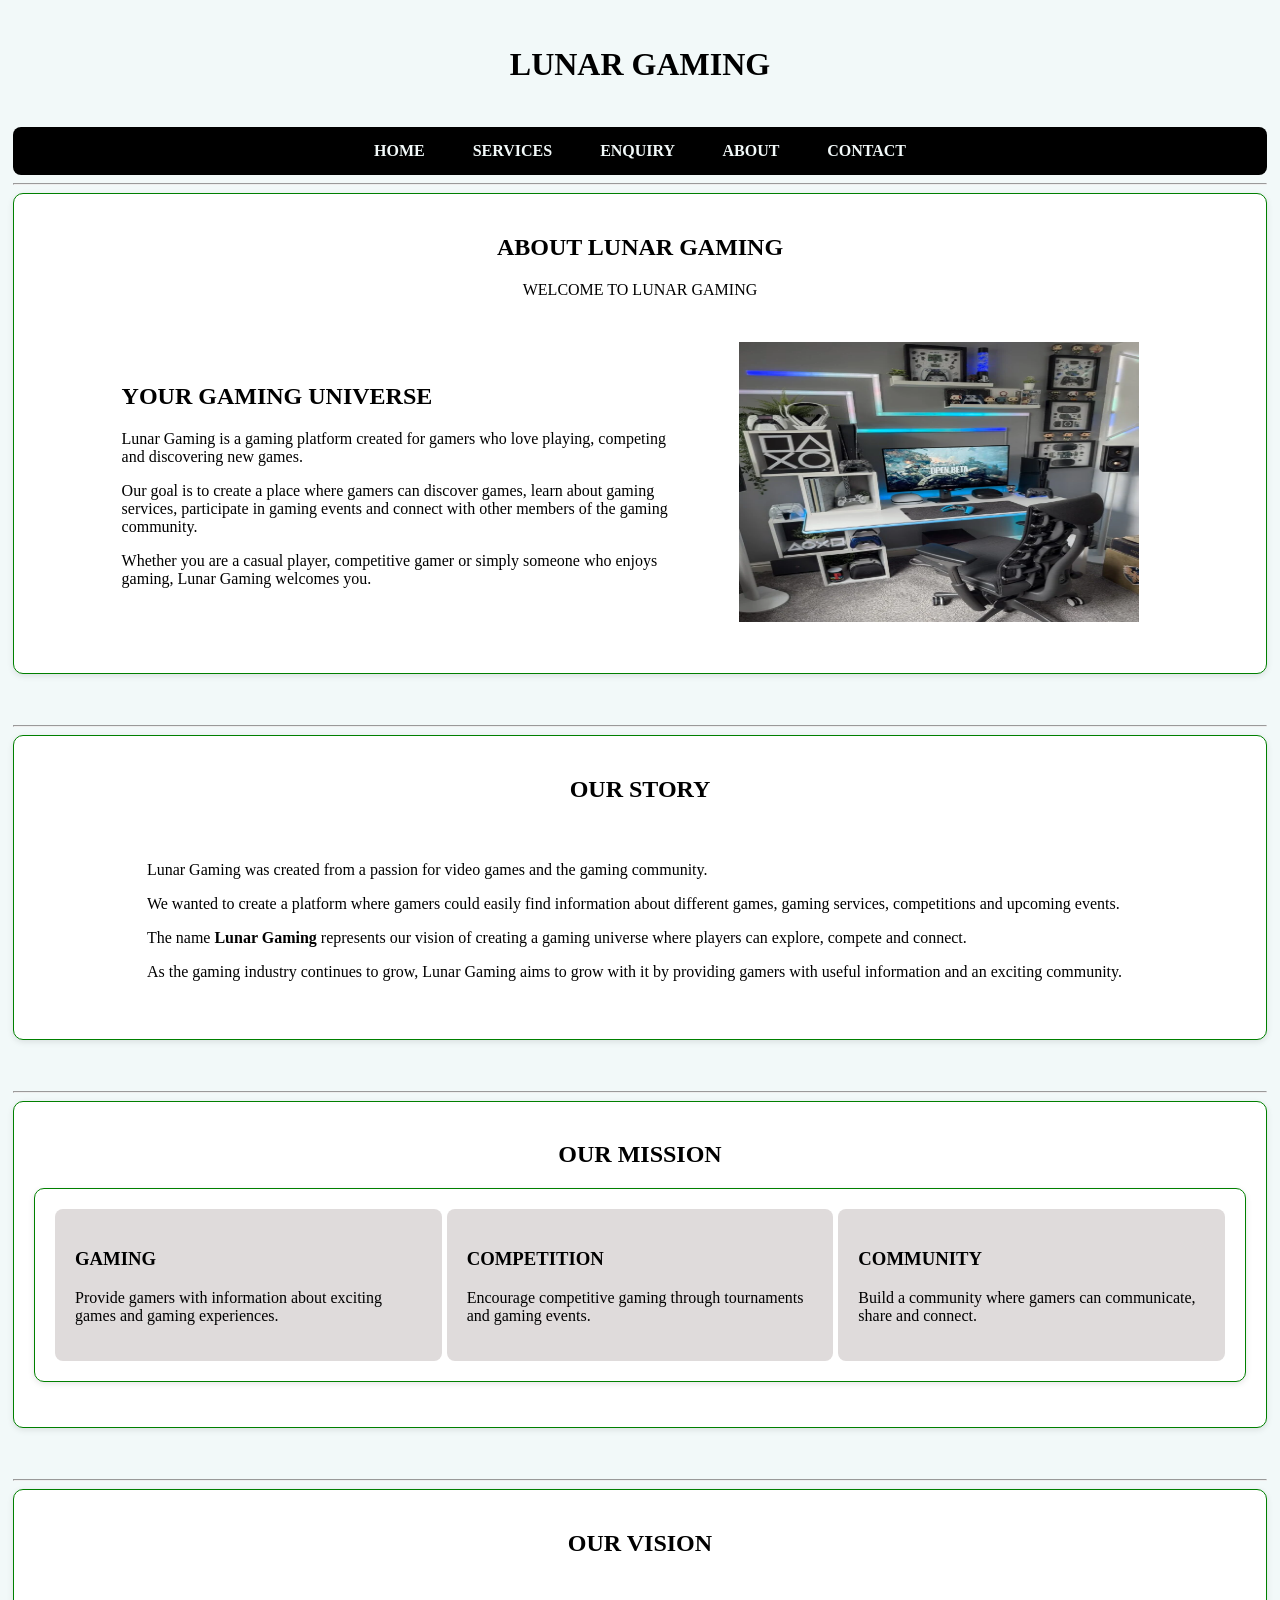
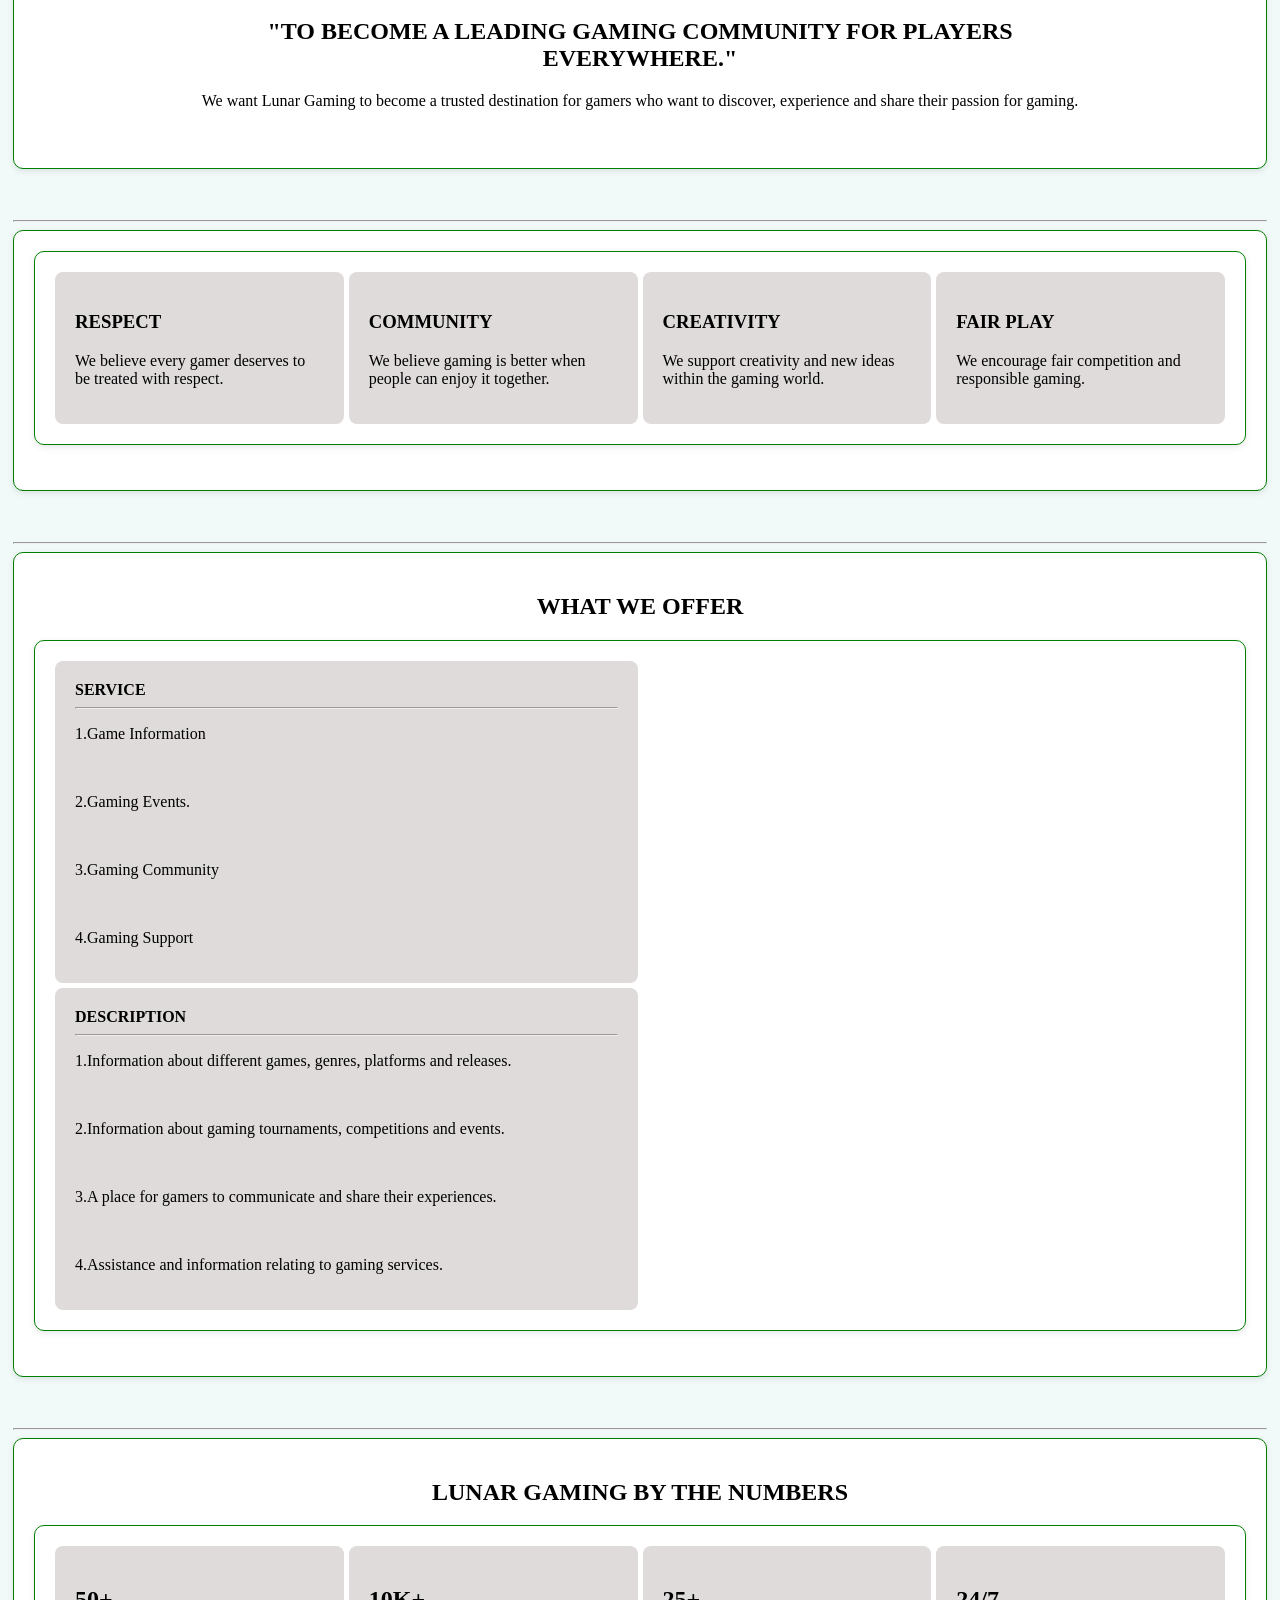
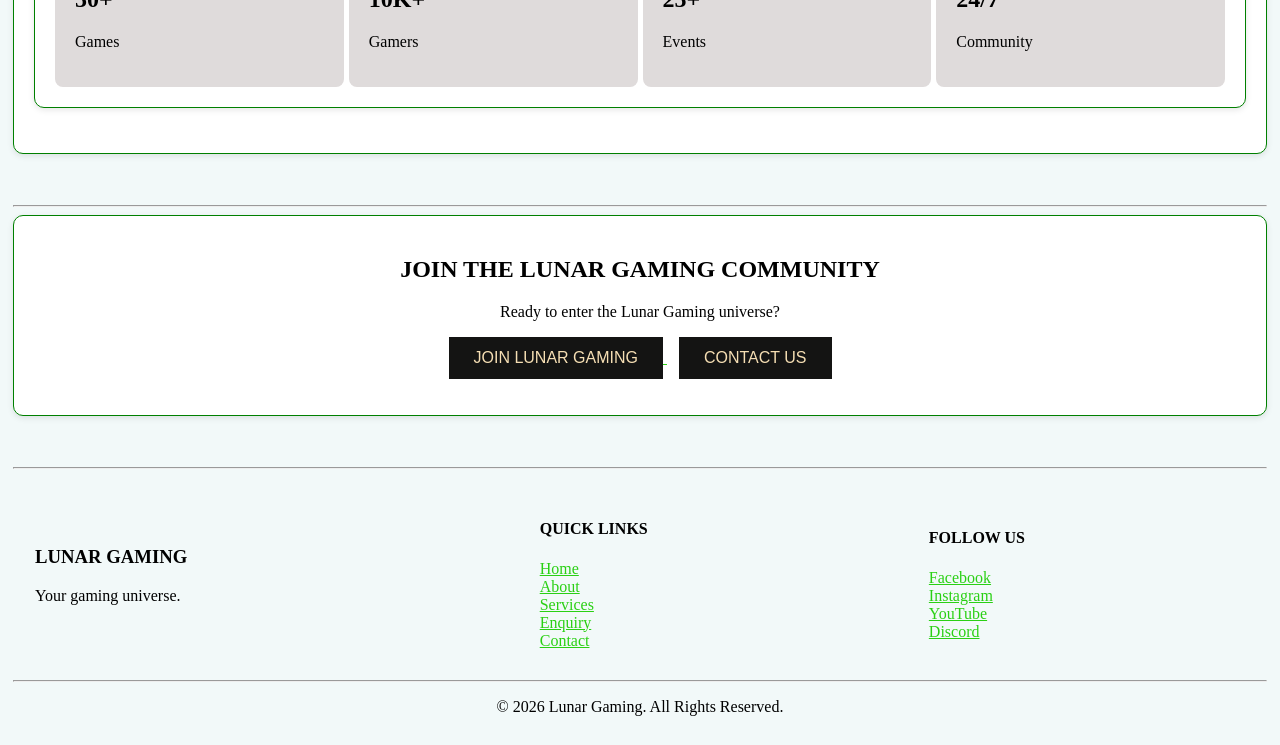
==== commit 065727a9: "comit" ====
--- a/about.html
+++ b/about.html
@@ -31,8 +31,8 @@
 
             <td width="30%">
 
-                <h1>
-                    🎮 LUNAR GAMING
+                <h1 align="center">
+                    LUNAR GAMING
                 </h1>
 
             </td>
@@ -239,7 +239,7 @@
             <div class="mission-card">
 
                 <h3>
-                    🎮 GAMING
+                     GAMING
                 </h3>
 
                 <p>
@@ -256,7 +256,7 @@
             <div class="mission-card">
 
                 <h3>
-                    🏆 COMPETITION
+                     COMPETITION
                 </h3>
 
                 <p>
@@ -272,7 +272,7 @@
             <div class="mission-card">
 
                 <h3>
-                    👥 COMMUNITY
+                     COMMUNITY
                 </h3>
 
                 <p>
@@ -425,91 +425,38 @@
         <h2 align="center">
             WHAT WE OFFER
         </h2>
-
-
-        <table
-            width="85%"
-            align="center"
-            border="1"
-            cellpadding="20">
-
-            <tr>
-
-                <th>
-                    SERVICE
-                </th>
-
-                <th>
-                    DESCRIPTION
-                </th>
-
-            </tr>
-
-
-            <tr>
-
-                <td>
-                    Game Information
-                </td>
-
-                <td>
-
-                    Information about different games,
-                    genres, platforms and releases.
-
-                </td>
-
-            </tr>
-
-
-            <tr>
-
-                <td>
-                    Gaming Events
-                </td>
-
-                <td>
-
-                    Information about gaming tournaments,
-                    competitions and events.
-
-                </td>
-
-            </tr>
-
-
-            <tr>
-
-                <td>
-                    Gaming Community
-                </td>
-
-                <td>
-
-                    A place for gamers to communicate
-                    and share their experiences.
-
-                </td>
-
-            </tr>
-
-
-            <tr>
-
-                <td>
-                    Gaming Support
-                </td>
-
-                <td>
-
-                    Assistance and information relating
-                    to gaming services.
-
-                </td>
-
-            </tr>
-
-        </table>
+ <section  class="twoway-grid">
+<div class="mission-card">
+        <strong>SERVICE</strong>
+        <hr> 
+                <p>1.Game Information</p>
+                <br>
+                <p>2.Gaming Events.</p>
+                <br>
+                <p>3.Gaming Community</p>
+                <br>
+                <p>4.Gaming Support</p>
+                 
+</div>
+<br>
+   <div class="mission-card">
+        <strong>DESCRIPTION</strong>
+        <hr> 
+                <p>1.Information about different games,
+                     genres, platforms and releases.</p>
+                <br>
+                <p>2.Information about gaming tournaments,
+                     competitions and events.</p>
+                <br>
+                <p>3.A place for gamers to communicate and
+                     share their experiences.</p>
+                <br>
+                <p>4.Assistance and information 
+                    relating to gaming services.</p>
+                  
+</div>     
+
+</section>
 
     </section>
 
@@ -644,7 +591,7 @@
             <td>
 
                 <h3>
-                    🎮 LUNAR GAMING
+                     LUNAR GAMING
                 </h3>
 
                 <p>
--- a/css/style.css
+++ b/css/style.css
@@ -94,20 +94,20 @@
     when the user moves the mouse over it. 
 */
 nav a:hover {
-    background-color: #999795; 
+    background-color: #31f067; 
     text-decoration: underline;
 }
 
 
 nav a:focus {
-    outline: 3px solid #dcdacc;
+    outline: 3px solid #0d150e;
     outline-offset: 3px;
 }
 
 /*The buttons*/
 button {
-    background-color: wheat;
-    color: #2ad014;
+    background-color: rgb(20, 20, 19);
+    color: wheat;
     padding: 12px 25px;
     border: none;
      
@@ -119,7 +119,7 @@
 }
 
 button:hover {
-   background-color: darkgreen;
+   background-color: rgb(193, 214, 30);
 }
 
 .fourway-grid {
@@ -139,9 +139,18 @@
 
 }
 
+.twoway-grid {
+     display: grid;
+
+    grid-template-columns:repeat(2,1fr);
+
+gap: 5px;
+
+}
+
 .mission-card{
-    background: #f2f9f9;
-    border: 1px #2ad014;
+    background: #dfdbdb;
+    border: 1px #07ed45;
     padding: 20px;
     border-radius: 8px ;
 }
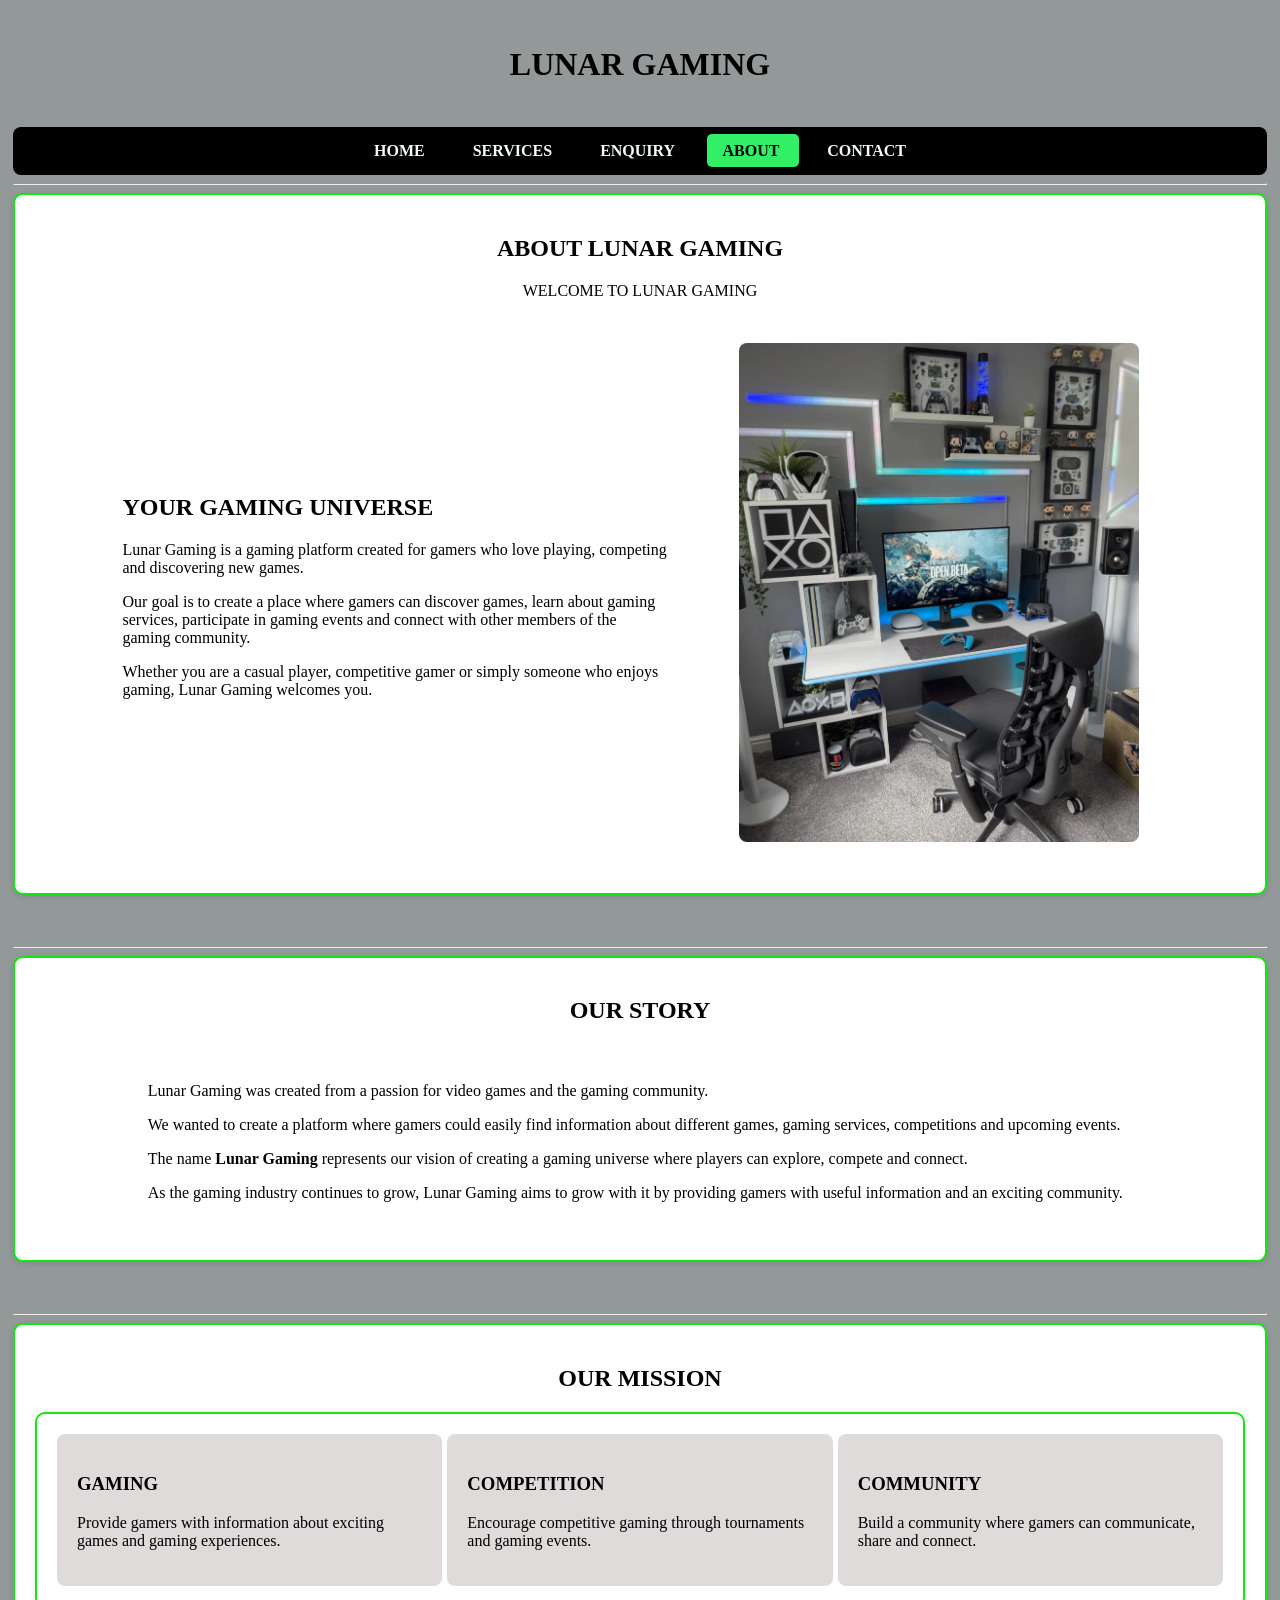
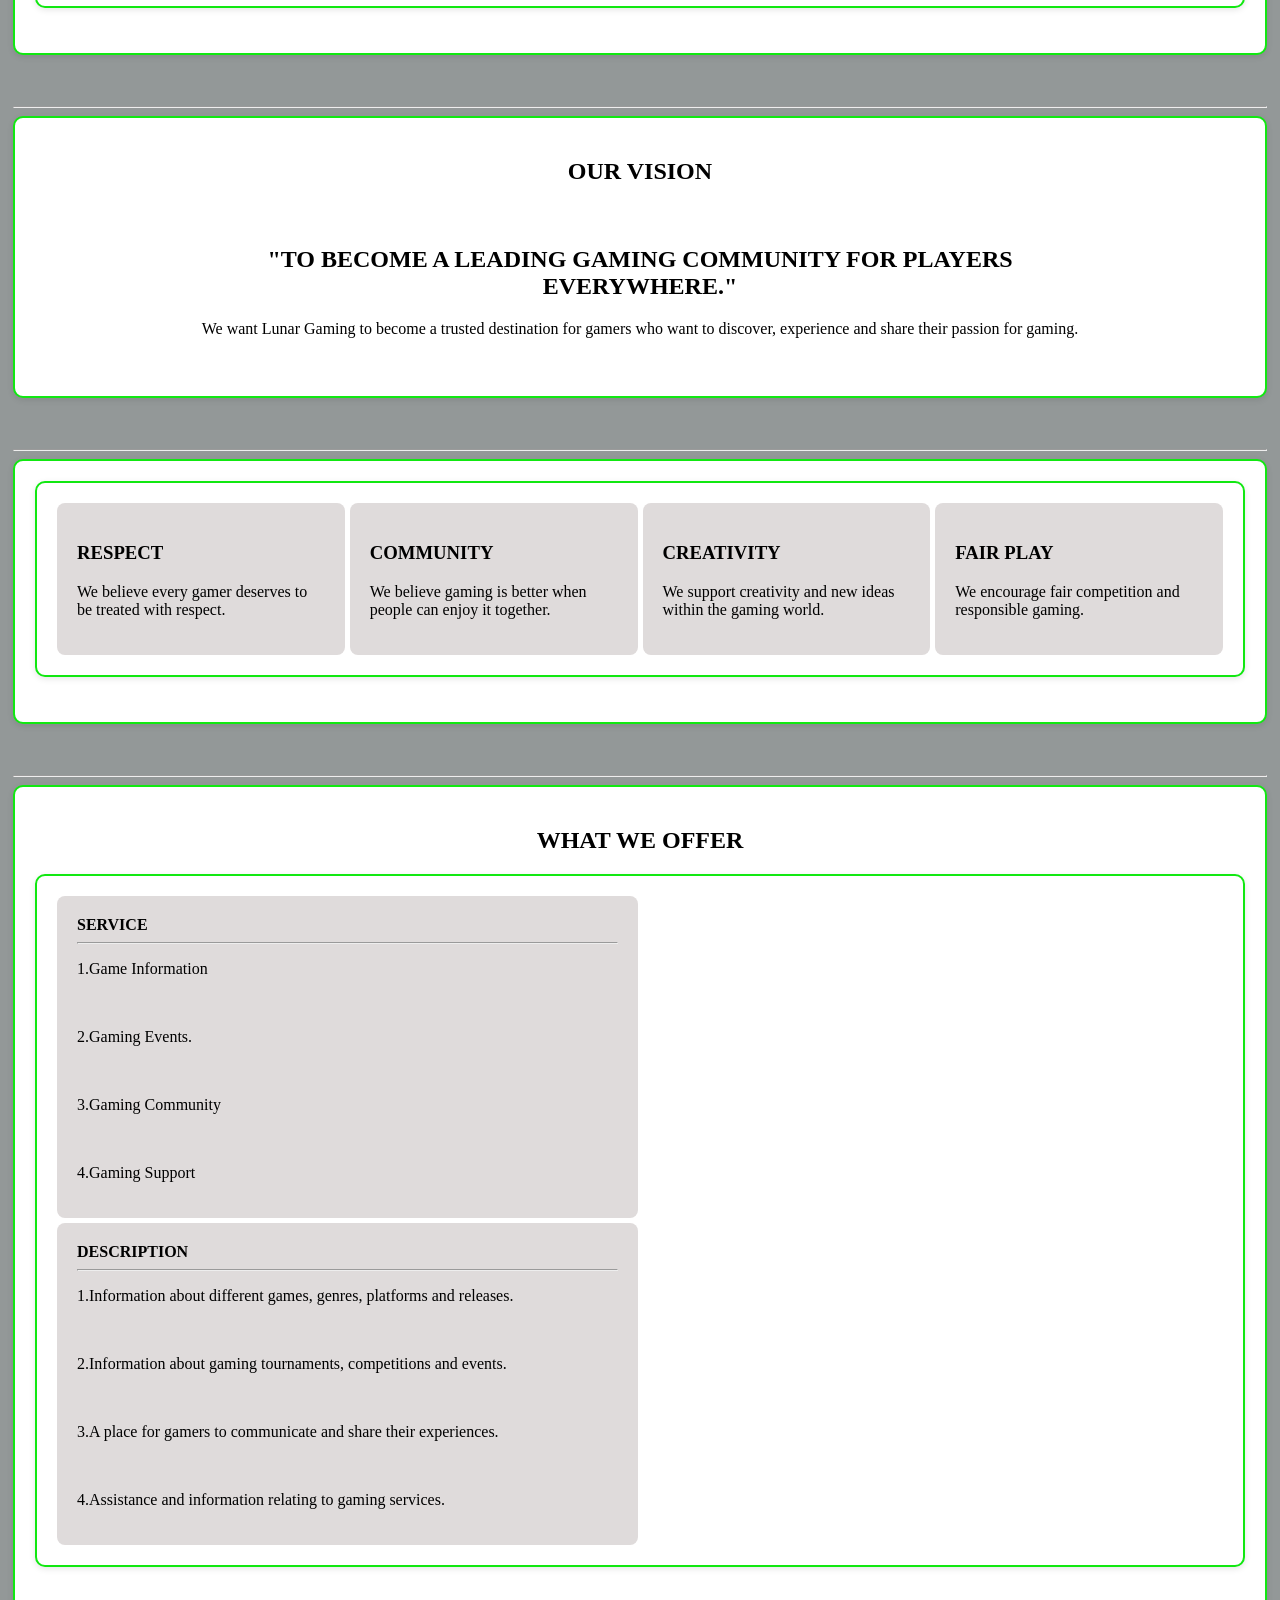
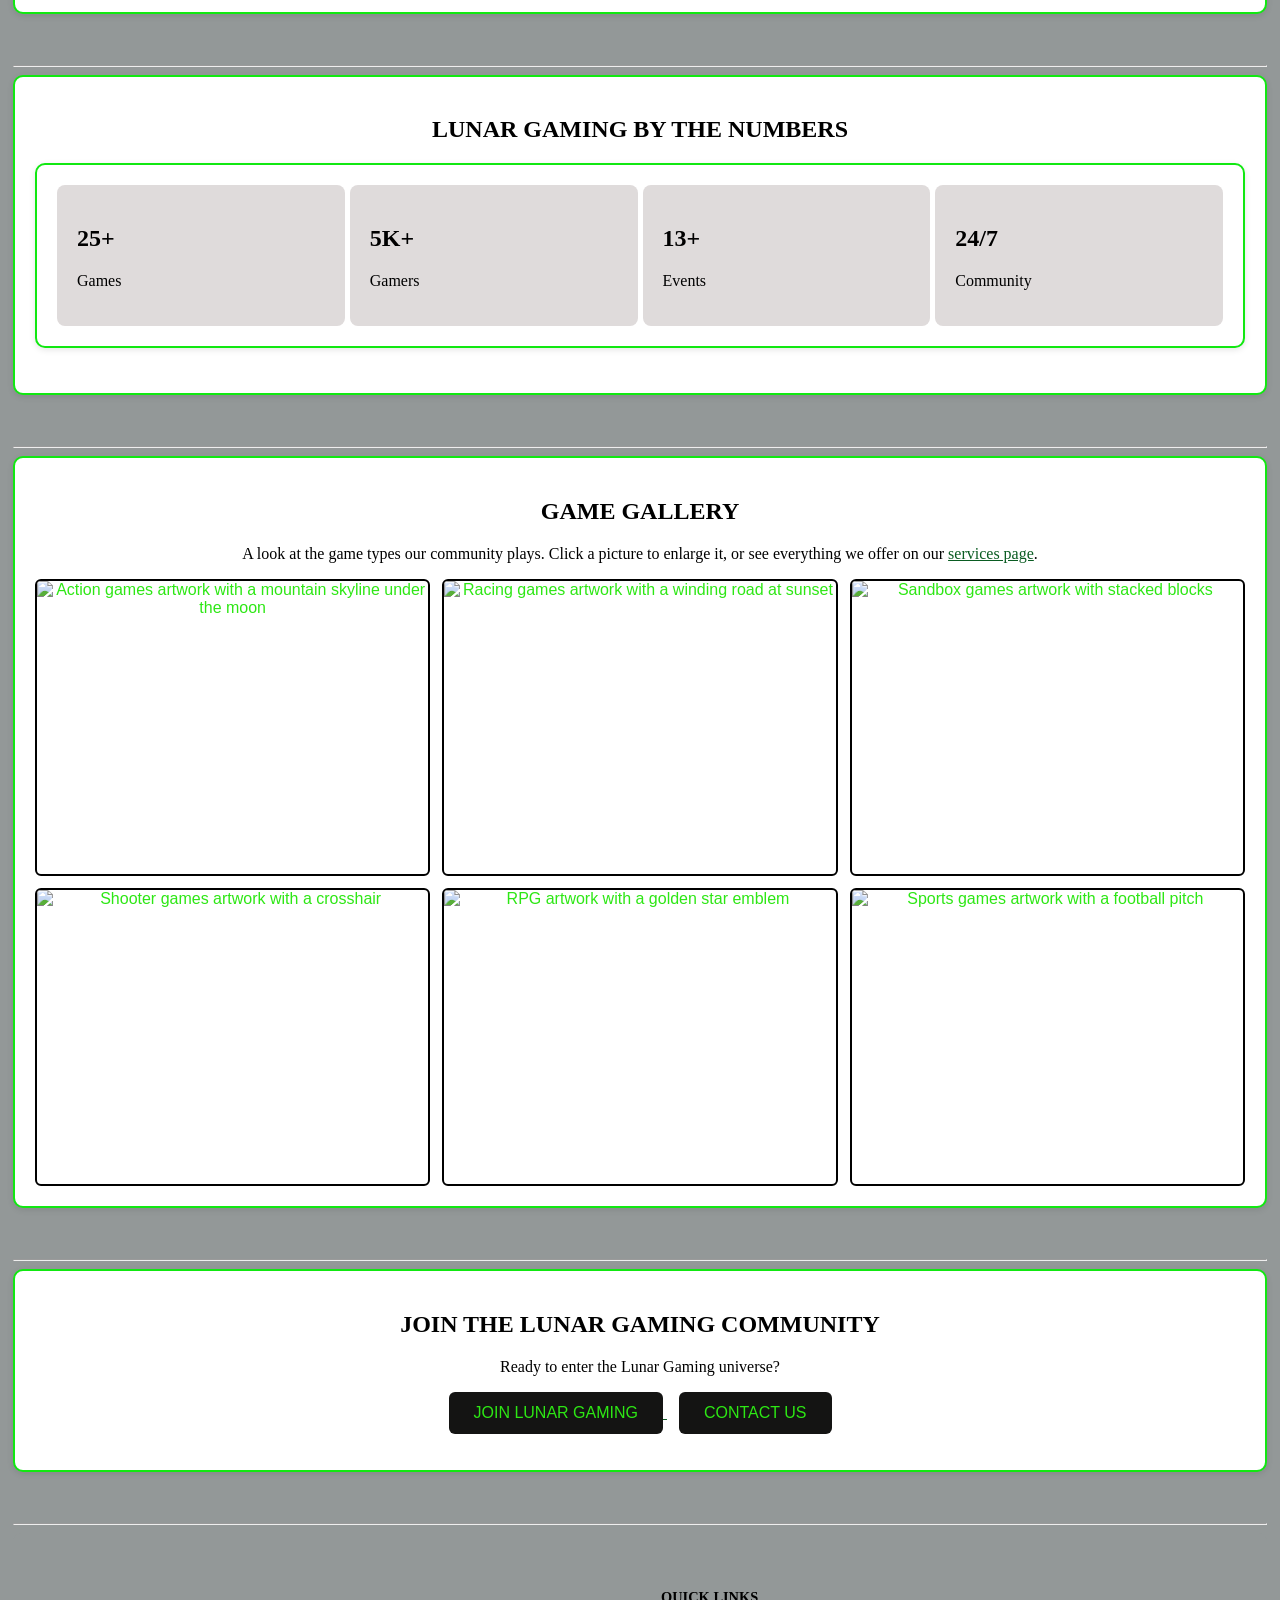
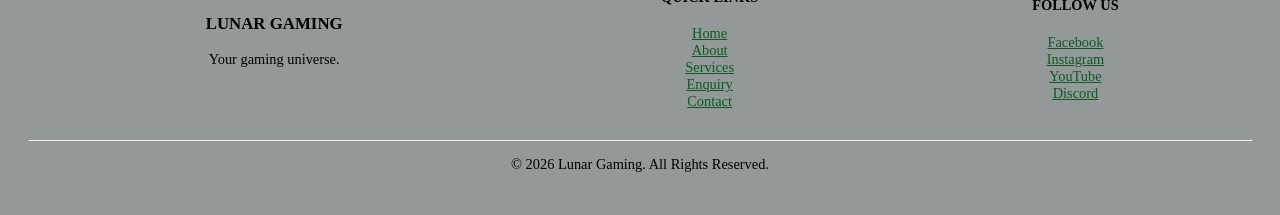
==== commit 9896bd88: "m" ====
--- a/about.html
+++ b/about.html
@@ -72,7 +72,7 @@
 
 <!-- ================= MAIN CONTENT ================= -->
 
-<main>
+<main id="main">
 
 
     <!-- ================= INTRODUCTION ================= -->
@@ -524,7 +524,52 @@
     <br>
 
     <hr>
-
+ <!-- ================= GAME GALLERY ================= -->
+
+    <section id="gallery">
+
+        <h2 align="center">
+            GAME GALLERY
+        </h2>
+
+        <p align="center">
+            A look at the game types our community plays. Click a picture to enlarge it,
+            or see everything we offer on our <a href="services.html">services page</a>.
+        </p>
+
+        <div class="gallery">
+            <button class="gallery-item" type="button" aria-label="Open image: Action games artwork with a mountain skyline under the moon">
+                <img class="lightbox-image" src="images/gallery-action-night.svg" alt="Action games artwork with a mountain skyline under the moon" width="800" height="600" loading="lazy">
+            </button>
+
+            <button class="gallery-item" type="button" aria-label="Open image: Racing games artwork with a winding road at sunset">
+                <img class="lightbox-image" src="images/gallery-racing-sunset.svg" alt="Racing games artwork with a winding road at sunset" width="800" height="600" loading="lazy">
+            </button>
+
+            <button class="gallery-item" type="button" aria-label="Open image: Sandbox games artwork with stacked blocks">
+                <img class="lightbox-image" src="images/gallery-sandbox-world.svg" alt="Sandbox games artwork with stacked blocks" width="800" height="600" loading="lazy">
+            </button>
+
+            <button class="gallery-item" type="button" aria-label="Open image: Shooter games artwork with a crosshair">
+                <img class="lightbox-image" src="images/gallery-shooter-arena.svg" alt="Shooter games artwork with a crosshair" width="800" height="600" loading="lazy">
+            </button>
+
+            <button class="gallery-item" type="button" aria-label="Open image: RPG artwork with a golden star emblem">
+                <img class="lightbox-image" src="images/gallery-rpg-realm.svg" alt="RPG artwork with a golden star emblem" width="800" height="600" loading="lazy">
+            </button>
+
+            <button class="gallery-item" type="button" aria-label="Open image: Sports games artwork with a football pitch">
+                <img class="lightbox-image" src="images/gallery-football-league.svg" alt="Sports games artwork with a football pitch" width="800" height="600" loading="lazy">
+            </button>
+
+        </div>
+
+    </section>
+
+
+    <br>
+
+    <hr>
 
     <!-- ================= JOIN US ================= -->
 
@@ -694,7 +739,18 @@
     </p>
 
 </footer>
-
+<dialog id="image-lightbox" aria-labelledby="lightbox-caption">
+    <img id="lightbox-image" alt="">
+    <p id="lightbox-caption" align="center"></p>
+    <div class="dialog-actions">
+        <button id="lightbox-prev" type="button">PREVIOUS</button>
+        <button id="close-lightbox" type="button">CLOSE</button>
+        <button id="lightbox-next" type="button">NEXT</button>
+    </div>
+</dialog>
+
+<script src="js/data.js" defer></script>
+<script src="js/script.js" defer></script>
 
 </body>
 
--- a/css/style.css
+++ b/css/style.css
@@ -3,7 +3,7 @@
 body {
     font: Arial, sans-serif;
     color: #000000;
-    background-color: #f2f9f9;
+    background-color: #939898;
     padding: 5px;
 
 }
@@ -13,7 +13,7 @@
     margin-bottom: 25px ;   
     padding: 20px; ;
     background-color:white ;
-    border: 1px solid green; 
+    border: 2px solid rgb(17, 232, 17); 
 
     /*Round corners*/
     border-radius: 10px;
@@ -26,7 +26,7 @@
 /* Color of the links*/
 
 a {
-    color: #2ad014;
+    color: #0a5c22;
 }
 
 
@@ -37,7 +37,7 @@
     padding: 15px;
     text-align: center;
 
-    /*sopace between header and the navigation bar*/
+    /*space between header and the navigation bar*/
     margin-top: 10px;
     border-radius: 8px;
 }
@@ -58,17 +58,7 @@
 /* transition creates a smooth change when the hover effect occurs. */
 transform: 0.3s ;
 }
-
-/*======================================================== 
-    4.2 NAVIGATION LIST - FLEXBOX 
-    ========================================================= */ 
-    
-    /* Flexbox is used to arrange elements in a row or column. 
-    
-    display: flex turns the navigation list into a flex container. 
-    justify-content controls horizontal positioning. 
-    align-items controls vertical positioning. 
-    gap creates consistent spacing between the links. */ 
+ 
     
     nav ul { 
         display: flex; 
@@ -85,14 +75,7 @@
         /* Remove the browser's default margin. */ 
         margin: 0; }
 
-/* Change the navigation link when the mouse is over it */
-
-/* :hover applies when the mouse pointer is placed 
-    over an element. 
-    
-    Here the navigation link changes appearance 
-    when the user moves the mouse over it. 
-*/
+
 nav a:hover {
     background-color: #31f067; 
     text-decoration: underline;
@@ -107,9 +90,10 @@
 /*The buttons*/
 button {
     background-color: rgb(20, 20, 19);
-    color: wheat;
+    color: rgb(45, 231, 20);
     padding: 12px 25px;
     border: none;
+    border-radius: 6px;
      
     font-size: 1rem;
 
@@ -119,7 +103,7 @@
 }
 
 button:hover {
-   background-color: rgb(193, 214, 30);
+   background-color: rgb(147, 148, 142);
 }
 
 .fourway-grid {
@@ -130,6 +114,9 @@
 gap: 5px;
 
 }
+
+
+/*Puts important info side by side in 3's*/
 .threeway-grid {
      display: grid;
 
@@ -139,6 +126,8 @@
 
 }
 
+
+/*Puts important info side by side in 2's*/
 .twoway-grid {
      display: grid;
 
@@ -156,19 +145,219 @@
 }
 
 
-
-
-
-
-
-
-
-
-
-
-
-
-
-
-
-
+img {
+
+    /* max-width: 100% prevents an image from becoming 
+    wider than its containing element. 
+    
+    This is useful for responsive websites. */
+    max-width: 100%;
+
+    /* Keeps the image's original proportions. */
+    height: auto;
+
+
+    border-radius: 8px;
+}
+
+textarea { 
+    /* Allow the user to resize the textarea vertically 
+    while keeping the width controlled. */ 
+    resize: vertical; 
+} 
+
+label {
+    font-weight: bold; 
+}
+
+footer {
+    background-color: #939898;
+    color:#000000;
+    text-align: center;
+    padding: 20px;
+
+    /* Rounded top corners. */ 
+    
+    border-radius: 8px;
+}
+
+
+ /* RESPONSIVE Transision- TABLETS  */
+    
+    @media (max-width: 768px) { 
+        
+        /* Change the navigation from a row to a column. 
+            This makes the navigation easier to use on smaller screens. */ 
+            
+        nav ul { 
+            flex-direction: column; 
+            gap: 10px; } 
+                
+        /* Change the three-column grid to two columns. 
+                This gives the content more room on a smaller screen. */ 
+                
+        .services-grid-wrapper { 
+            grid-template-columns: repeat(2, 1fr); 
+            } 
+                
+        /* Reduce the heading size on smaller screens. 
+            2rem is smaller than the desktop 2.5rem heading. */ 
+                
+        header h1 { 
+            font-size: 2rem; } 
+                
+        /* Reduce the main content padding. */ 
+        main { 
+            padding: 0 10px; } 
+                
+        }      
+
+
+/* RESPONSIVE Transision- MOBILE PHONES  */
+
+@media (max-width: 480px) { 
+        
+             
+            .services-grid-wrapper { 
+                grid-template-columns: 1fr; } 
+            
+            /* Make the header heading smaller on phones. */ 
+            
+            header h1 { 
+                font-size: 1.7rem; } 
+            
+            /* Reduce the header padding so that it takes up less space on a small screen. */ 
+            
+            header { 
+                padding: 15px; } 
+            
+            /* Make the logo slightly smaller on mobile. */ 
+            header img { 
+                width: 90px; } 
+            
+            /* Make the form padding smaller on mobile. */ 
+            
+            form { 
+                padding: 15px; 
+            } 
+        }
+
+             footer { 
+                font-size: 0.9rem; 
+                padding: 15px; } 
+            
+            /* PART 3/*
+
+
+
+/* page title (h1) now sits in the page; the brand in the header is a paragraph */
+.brand { font-size: 2em; font-weight: bold; margin: 0.67em 0; text-align: center; }
+
+.skip-link { position: absolute; left: 10px; top: -60px; background: #000; color: #2de714; padding: 10px 16px; border-radius: 6px; z-index: 100; }
+.skip-link:focus { top: 10px; }
+
+:focus-visible { outline: 3px solid #0d150e; outline-offset: 3px; }
+nav a[aria-current="page"] { background-color: #31f067; color: #000000; }
+
+.visually-hidden { position: absolute; width: 1px; height: 1px; overflow: hidden; clip: rect(0 0 0 0); white-space: nowrap; }
+.hp { position: absolute; left: -9999px; }          /* honeypot field for spam bots */
+
+/* buttons that are links, small badge, status text */
+.btn { display: inline-block; background-color: rgb(20, 20, 19); color: rgb(45, 231, 20); padding: 12px 25px; border-radius: 6px; text-decoration: none; font-weight: bold; transition: 0.3s; }
+.btn:hover { background-color: rgb(147, 148, 142); color: #000; }
+button:hover { color: #000; }
+.badge { display: inline-block; background: #000; color: #2de714; font-size: .8rem; font-weight: bold; padding: 2px 10px; border-radius: 999px; margin: 0 0 8px; }
+.status-msg { min-height: 1.5em; font-weight: bold; }
+.mission-card { transition: transform .25s, box-shadow .25s; }
+.mission-card:hover { transform: translateY(-4px); box-shadow: 0 8px 18px rgba(0,0,0,.25); }
+.mission-card time { display: block; font-weight: bold; color: #0a5c22; }
+.today { font-weight: bold; color: #0a5c22; }
+
+/* animation: sections fade in on scroll (class added by script.js) */
+@keyframes fadeIn { from { opacity: 0; transform: translateY(8px); } to { opacity: 1; transform: none; } }
+.reveal { opacity: 0; transform: translateY(24px); transition: opacity .7s ease, transform .7s ease; }
+.reveal.in-view { opacity: 1; transform: none; }
+header h1, header .brand { animation: fadeIn .8s ease both; }
+
+/* accordion */
+.accordion-item { border: 2px solid #000; border-radius: 8px; margin-bottom: 10px; overflow: hidden; background: #fff; }
+.accordion-item .accordion-button { width: 100%; text-align: left; border-radius: 0; display: flex; justify-content: space-between; }
+.accordion-item .accordion-button::after { content: "+"; font-size: 1.3rem; transition: transform .3s; }
+.accordion-item .accordion-button[aria-expanded="true"]::after { transform: rotate(45deg); }
+.accordion-item .accordion-content { padding: 12px 18px; }
+.accordion-content[hidden] { display: none; }
+#services-details { margin-top: 15px; }
+
+/* search / filter / sort toolbar */
+.toolbar { display: grid; grid-template-columns: 2fr 1fr 1fr; gap: 12px; margin-bottom: 12px; }
+
+/* gallery + dialogs (lightbox, package modal) */
+.gallery { display: grid; grid-template-columns: repeat(3, 1fr); gap: 12px; }
+.gallery .gallery-item { padding: 0; border: 2px solid #000; background: none; overflow: hidden; }
+.gallery .gallery-item:hover { background: none; transform: scale(1.03); }
+.gallery img { display: block; width: 100%; height: auto; border-radius: 0; }
+dialog { border: 3px solid rgb(17, 232, 17); border-radius: 10px; padding: 20px; max-width: min(92vw, 800px); width: 100%; }
+dialog::backdrop { background: rgba(0, 0, 0, .8); }
+dialog[open] { animation: fadeIn .3s ease; }
+dialog img { display: block; margin: 0 auto 10px; max-height: 65vh; }
+.dialog-actions { display: flex; justify-content: space-between; flex-wrap: wrap; gap: 10px; }
+
+/* forms */
+.field { margin-bottom: 14px; }
+form label { display: block; margin-bottom: 4px; }
+form input[type="text"], form input[type="email"], form input[type="tel"], form input[type="date"],
+form input[type="number"], form input[type="search"], form select, form textarea, .toolbar input, .toolbar select {
+    width: 100%; font: inherit; padding: 10px; border: 2px solid #555; border-radius: 6px; box-sizing: border-box;
+}
+.field.invalid input, .field.invalid select, .field.invalid textarea { border-color: #b00020; background: #fff5f6; }
+.field.valid input, .field.valid select, .field.valid textarea { border-color: #0a5c22; }
+.error-msg { color: #b00020; font-weight: bold; font-size: .9rem; min-height: 1.2em; margin: 4px 0 0; }
+.counter { text-align: right; font-size: .85rem; margin: 0; }
+.form-actions { display: flex; flex-wrap: wrap; gap: 12px; }
+form input[type="submit"], form input[type="reset"] { font: inherit; padding: 12px 25px; border: none; border-radius: 6px; cursor: pointer; background: rgb(20, 20, 19); color: rgb(45, 231, 20); transition: .3s; }
+form input[type="submit"]:hover, form input[type="reset"]:hover { background: rgb(147, 148, 142); color: #000; }
+.form-wrap { max-width: 760px; margin: 0 auto; }
+.result-box { margin-top: 20px; padding: 16px; border: 2px dashed #0a5c22; border-radius: 8px; background: #f3fdf0; }
+.result-box[hidden] { display: none; }
+.result-box.error { border-color: #b00020; background: #fff5f6; }
+.result-box dt { font-weight: bold; margin-top: 8px; }
+.result-box dd { margin: 0; }
+.email-preview { white-space: pre-wrap; background: #fff; border: 1px solid #999; padding: 12px; border-radius: 6px; font-family: Consolas, monospace; overflow-x: auto; }
+
+/* map */
+#map { height: 420px; border: 2px solid #000; border-radius: 8px; max-width: 800px; margin: 0 auto 10px; }
+.map-fallback { padding: 20px; text-align: center; background: #dfdbdb; }
+
+/* package cards + share links */
+.price { font-size: 1.2rem; font-weight: bold; }
+.share a, .social a { margin-right: 12px; }
+
+/* ---- RESPONSIVE: the grids and tables never collapsed before ---- */
+.table-wrap { overflow-x: auto; }
+@media (max-width: 900px) {
+    .fourway-grid, .threeway-grid { grid-template-columns: repeat(2, 1fr); }
+    .toolbar { grid-template-columns: 1fr; }
+    nav a { display: inline-block; margin: 3px 0; }
+}
+@media (max-width: 600px) {
+    .fourway-grid, .threeway-grid, .twoway-grid, .gallery { grid-template-columns: 1fr; }
+    section { padding: 12px; }
+    table[width] { width: 100% !important; }
+    td { display: block; width: auto !important; }
+    #map { height: 320px; }
+}
+
+@media (prefers-reduced-motion: reduce) {
+    *, *::before, *::after { animation: none !important; transition: none !important; scroll-behavior: auto !important; }
+    .reveal { opacity: 1; transform: none; }
+}
+
+
+
+
+
+
+
+
+
+
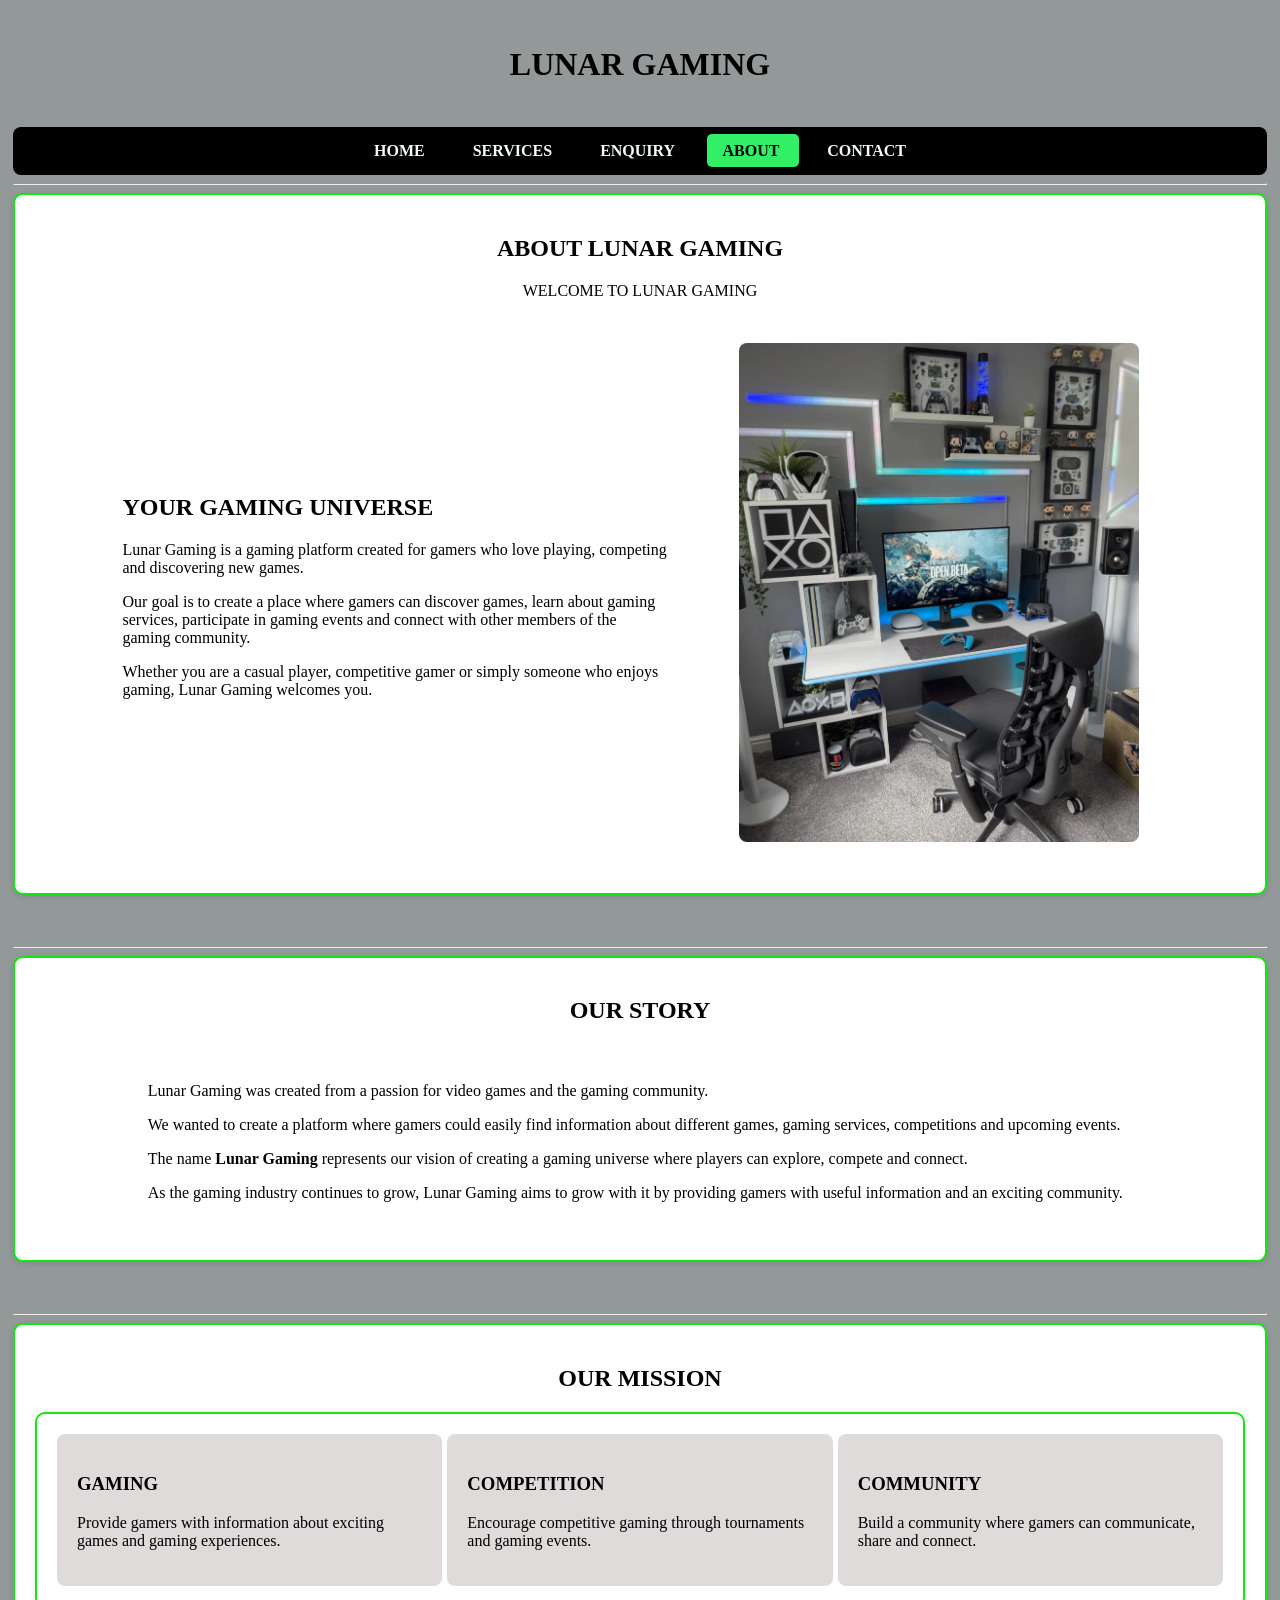
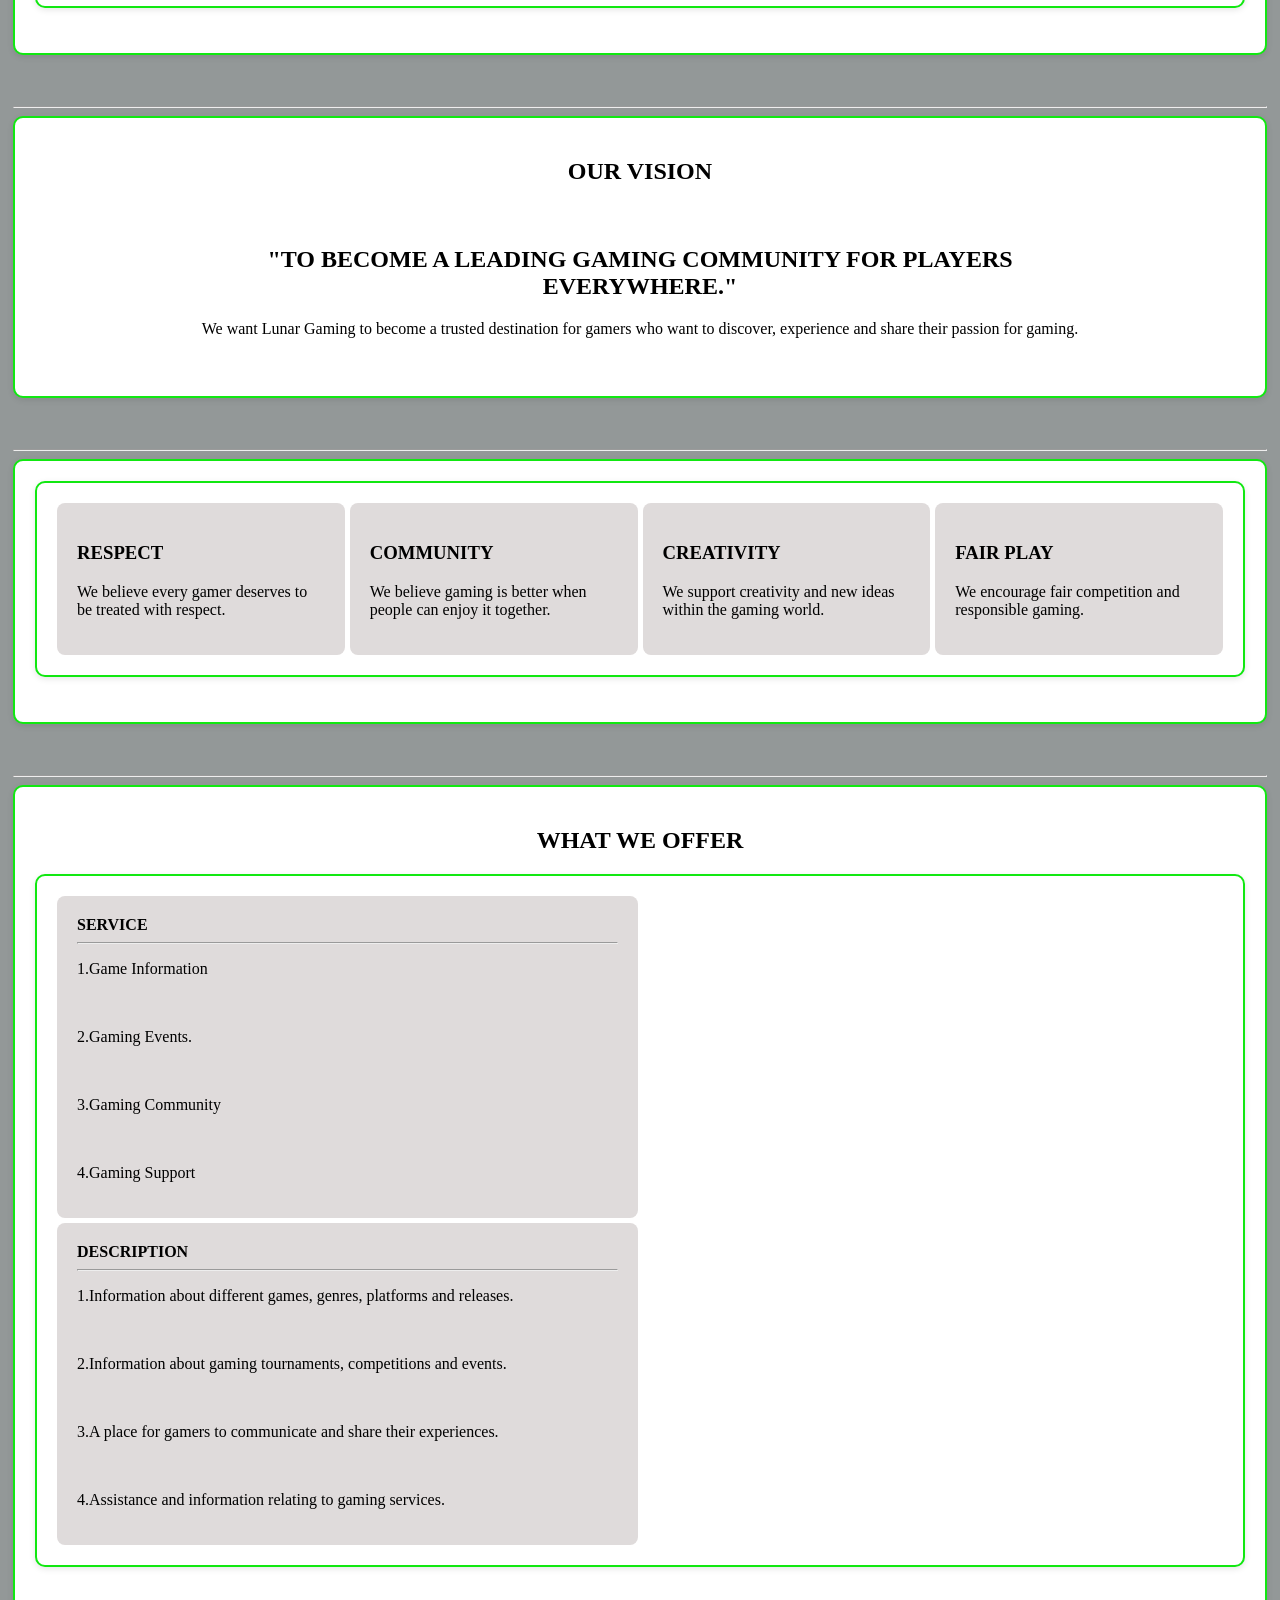
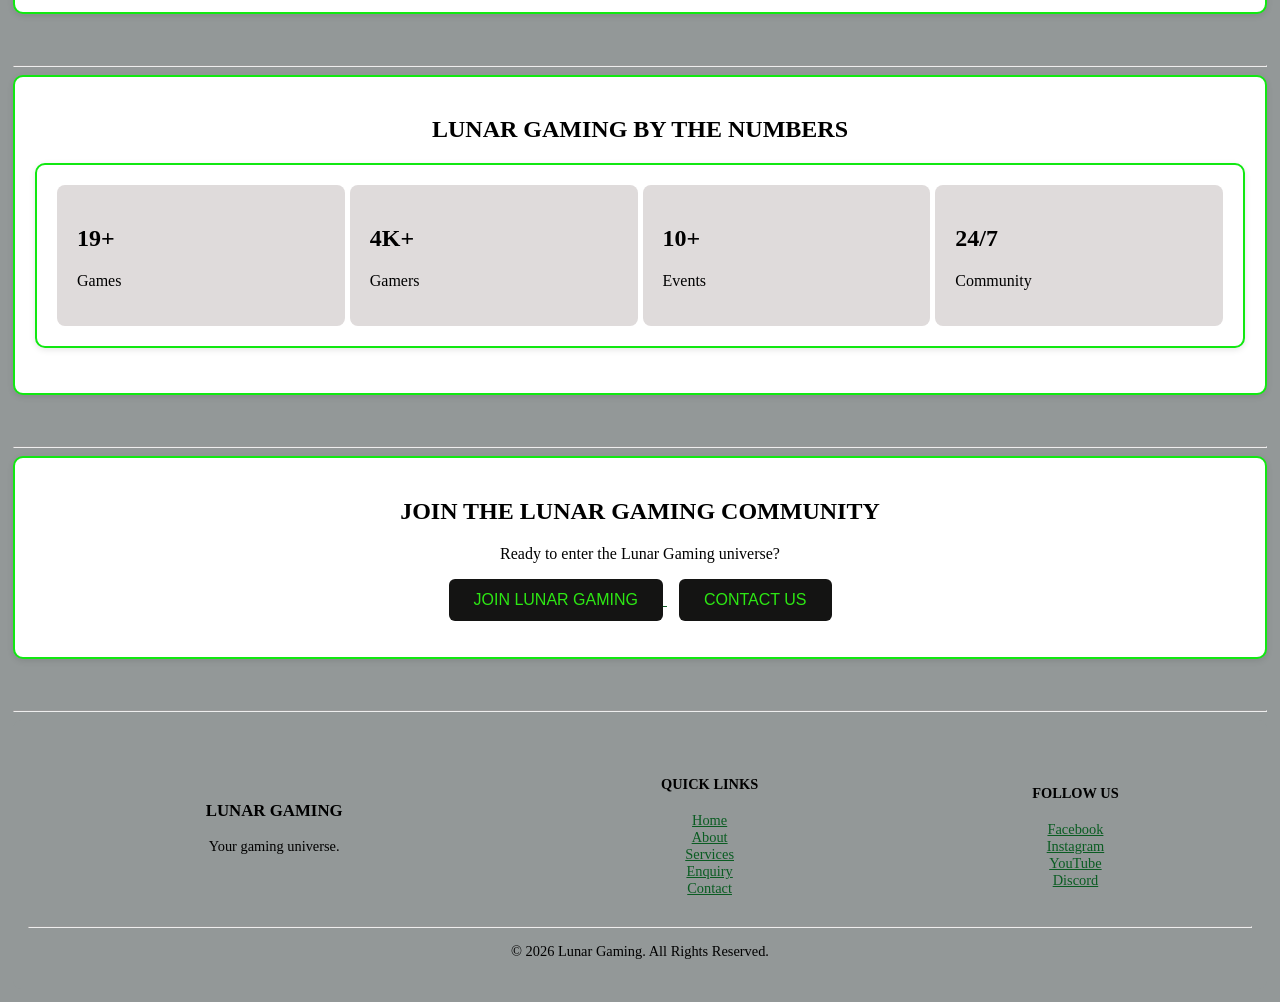
==== commit c8c0f97b: "2final" ====
--- a/about.html
+++ b/about.html
@@ -524,53 +524,7 @@
     <br>
 
     <hr>
- <!-- ================= GAME GALLERY ================= -->
-
-    <section id="gallery">
-
-        <h2 align="center">
-            GAME GALLERY
-        </h2>
-
-        <p align="center">
-            A look at the game types our community plays. Click a picture to enlarge it,
-            or see everything we offer on our <a href="services.html">services page</a>.
-        </p>
-
-        <div class="gallery">
-            <button class="gallery-item" type="button" aria-label="Open image: Action games artwork with a mountain skyline under the moon">
-                <img class="lightbox-image" src="images/gallery-action-night.svg" alt="Action games artwork with a mountain skyline under the moon" width="800" height="600" loading="lazy">
-            </button>
-
-            <button class="gallery-item" type="button" aria-label="Open image: Racing games artwork with a winding road at sunset">
-                <img class="lightbox-image" src="images/gallery-racing-sunset.svg" alt="Racing games artwork with a winding road at sunset" width="800" height="600" loading="lazy">
-            </button>
-
-            <button class="gallery-item" type="button" aria-label="Open image: Sandbox games artwork with stacked blocks">
-                <img class="lightbox-image" src="images/gallery-sandbox-world.svg" alt="Sandbox games artwork with stacked blocks" width="800" height="600" loading="lazy">
-            </button>
-
-            <button class="gallery-item" type="button" aria-label="Open image: Shooter games artwork with a crosshair">
-                <img class="lightbox-image" src="images/gallery-shooter-arena.svg" alt="Shooter games artwork with a crosshair" width="800" height="600" loading="lazy">
-            </button>
-
-            <button class="gallery-item" type="button" aria-label="Open image: RPG artwork with a golden star emblem">
-                <img class="lightbox-image" src="images/gallery-rpg-realm.svg" alt="RPG artwork with a golden star emblem" width="800" height="600" loading="lazy">
-            </button>
-
-            <button class="gallery-item" type="button" aria-label="Open image: Sports games artwork with a football pitch">
-                <img class="lightbox-image" src="images/gallery-football-league.svg" alt="Sports games artwork with a football pitch" width="800" height="600" loading="lazy">
-            </button>
-
-        </div>
-
-    </section>
-
-
-    <br>
-
-    <hr>
-
+ 
     <!-- ================= JOIN US ================= -->
 
     <section>
